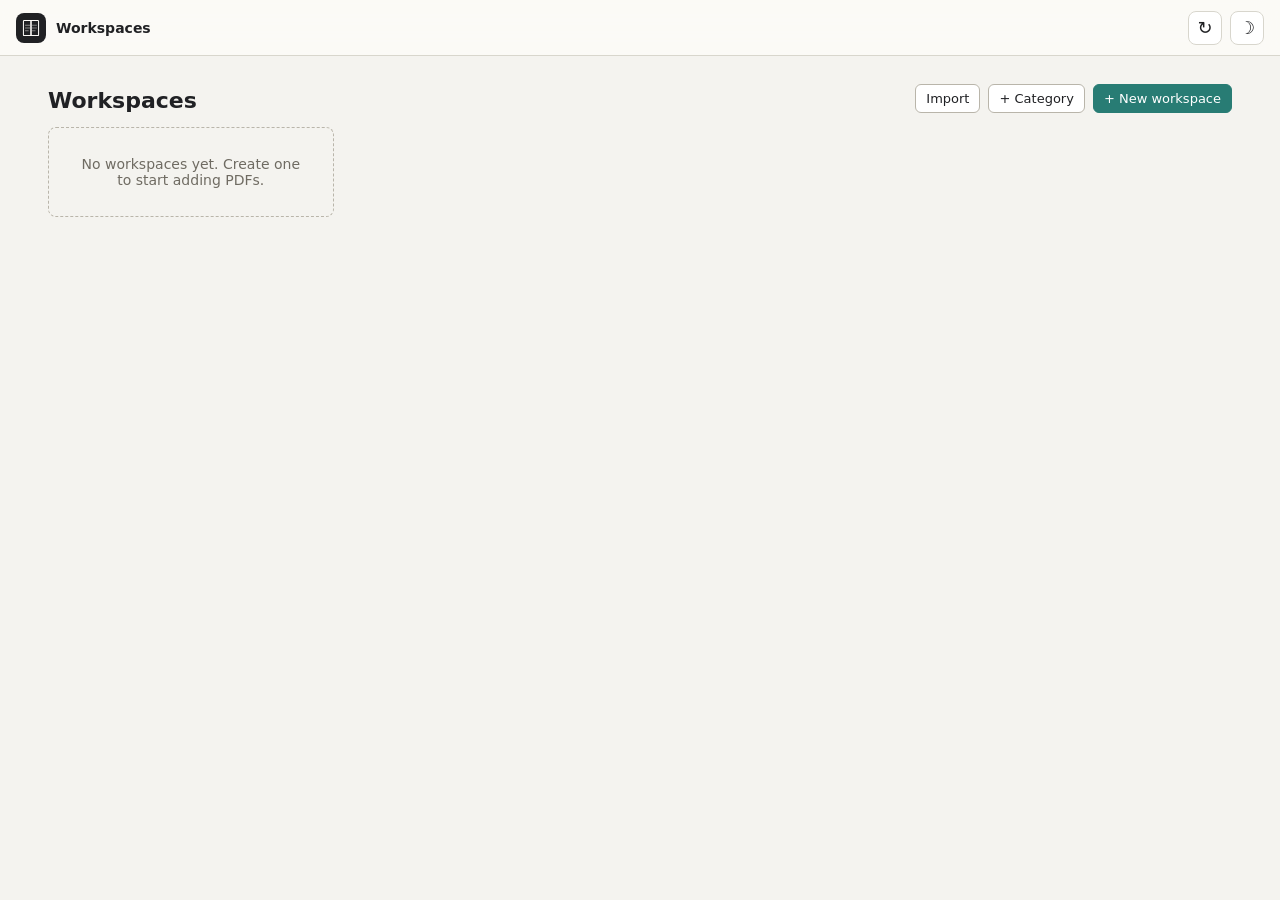
==== templates/index.html @ 8a298930 "feat: add category for dashboard" ====
<!doctype html>
<html lang="en">
  <head>
    <meta charset="utf-8" />
    <meta name="viewport" content="width=device-width, initial-scale=1" />
    <title>paper reader tree</title>
    <link rel="icon" href="/static/icons/book.svg" type="image/svg+xml" />
    <link rel="stylesheet" href="/static/vendor/katex/katex.min.css" />
    <link rel="stylesheet" href="/static/styles.css" />
  </head>
  <body>
    <div class="app-shell">
      <header class="topbar">
        <div class="brand">
          <button class="brand-mark" id="homeBtn" type="button" title="All workspaces"><img src="/static/icons/book.svg" alt="" style="width:22px;height:22px;display:block;" /></button>
          <nav id="breadcrumb" class="breadcrumb" aria-label="Breadcrumb"></nav>
        </div>
        <label class="search-box reader-only">
          <span>⌕</span>
          <input id="searchInput" type="search" placeholder="Search nodes" autocomplete="off" />
        </label>
        <div class="topbar-actions">
          <div class="pane-visibility reader-only" aria-label="Panes">
            <button id="togglePdfBtn" class="pane-toggle active" type="button" title="PDF pane">PDF</button>
            <button id="toggleTreeBtn" class="pane-toggle active" type="button" title="Question tree pane">Tree</button>
            <button id="toggleChatBtn" class="pane-toggle active" type="button" title="Conversation pane">Chat</button>
            <button id="toggleNotesBtn" class="pane-toggle active" type="button" title="Notes pane">Notes</button>
          </div>
          <div class="direction-toggle reader-only" aria-label="Tree direction">
            <button class="active" data-direction="down" type="button">Down</button>
            <button data-direction="right" type="button">Right</button>
          </div>
          <button id="refreshBtn" class="icon-button" type="button" title="Refresh">↻</button>
          <button id="themeToggleBtn" class="icon-button" type="button" title="Toggle dark mode" aria-label="Toggle dark mode"><span class="theme-icon-light">☽</span><span class="theme-icon-dark">☀</span></button>
          <button id="topbarFoldBtn" class="icon-button reader-only" type="button" title="Hide top bar for more space">⌃</button>
        </div>
      </header>
      <button id="topbarRestore" class="topbar-restore" type="button" title="Show top bar">⌄</button>

      <!-- Shared hidden PDF file input, triggered from the workspace screen and the reader empty state. -->
      <input id="docUploadInput" type="file" accept="application/pdf,.pdf" hidden />

      <!-- ── Login screen (shown when authentication is enabled and user is not logged in) ─── -->
      <div id="loginScreen" class="screen login-screen" style="display: none;">
        <div class="login-container">
          <div class="login-box">
            <h1 class="login-title">Paper Reader</h1>
            <p class="login-subtitle">Sign in to continue</p>
            <form id="loginForm" class="login-form">
              <label class="login-field">
                <span class="login-label">Email</span>
                <input id="loginEmail" type="email" class="login-input" placeholder="Enter your email" required autocomplete="email" />
              </label>
              <label class="login-field">
                <span class="login-label">Password</span>
                <input id="loginPassword" type="password" class="login-input" placeholder="Enter your password" required autocomplete="current-password" />
              </label>
              <button id="loginSubmitBtn" type="submit" class="login-button">Sign In</button>
            </form>
            <div id="loginError" class="login-error" style="display: none;"></div>
          </div>
        </div>
      </div>

      <div id="appContent" class="app-content view-home">
        <!-- ── Home: workspace card wall ───────────────────────────── -->
        <section id="homeScreen" class="screen home-screen">
          <div class="screen-head">
            <h1>Workspaces</h1>
            <div class="screen-head-actions">
              <button id="logoutBtn" class="ws-btn" type="button" style="display: none;" title="Logout">Logout</button>
              <button id="homeImportBtn" class="ws-btn" type="button" title="Import a workspace .zip">Import</button>
              <button id="homeAddCategoryBtn" class="ws-btn" type="button">+ Category</button>
              <button id="homeNewBtn" class="ws-btn primary" type="button">+ New workspace</button>
            </div>
            <input id="homeImportInput" type="file" accept=".zip,application/zip" hidden />
          </div>
          <div id="homeGrid" class="home-grid"></div>
        </section>

        <!-- ── Workspace detail: its PDFs + shared files ───────────── -->
        <section id="workspaceScreen" class="screen workspace-screen">
          <div class="screen-head">
            <div class="screen-head-copy">
              <h1 id="wsTitle"></h1>
              <p id="wsDesc" class="screen-sub"></p>
            </div>
            <div class="screen-head-actions">
              <button id="wsRenameBtn" class="ws-btn" type="button">Rename</button>
              <button id="wsAddCategoryBtn" class="ws-btn" type="button">+ Category</button>
              <button id="wsAddPdfBtn" class="ws-btn primary" type="button">+ PDF</button>
            </div>
          </div>
          <h2 class="section-label">PDFs</h2>
          <div id="wsBoard" class="ws-board"></div>
          <h2 class="section-label">Shared files</h2>
          <div id="wsFileList" class="ws-file-list"></div>

          <h2 class="section-label">Model &amp; API settings</h2>
          <p class="ws-settings-hint">
            Connect this workspace to your own Claude-compatible endpoint. Leave a field blank to
            use the server default. Works with the official Anthropic API, a custom gateway, or any
            Anthropic-compatible proxy (LiteLLM, one-api, …) fronting other models.
          </p>
          <form id="wsSettingsForm" class="ws-settings" autocomplete="off">
            <label class="ws-field">
              <span class="ws-field-label">Base URL</span>
              <input id="wsApiBaseUrl" type="url" class="ws-input" placeholder="https://api.anthropic.com (default)" />
            </label>
            <label class="ws-field">
              <span class="ws-field-label">Auth type</span>
              <select id="wsApiAuthType" class="ws-input">
                <option value="bearer">Bearer token (gateway)</option>
                <option value="api_key">API key (official Anthropic)</option>
              </select>
            </label>
            <label class="ws-field">
              <span class="ws-field-label">API key / token</span>
              <input id="wsApiKey" type="password" class="ws-input" placeholder="Leave blank to keep current" autocomplete="new-password" />
            </label>
            <label class="ws-field">
              <span class="ws-field-label">Model</span>
              <input id="wsApiModel" type="text" class="ws-input" list="wsModelOptions" placeholder="claude-sonnet-4-6 (default)" />
              <datalist id="wsModelOptions">
                <option value="claude-sonnet-4-6"></option>
                <option value="claude-opus-4-8"></option>
                <option value="claude-haiku-4-6"></option>
              </datalist>
            </label>
            <div class="ws-settings-actions">
              <span id="wsSettingsStatus" class="ws-settings-status"></span>
              <button id="wsSettingsClearKey" class="ws-btn" type="button">Clear key</button>
              <button id="wsSettingsSave" class="ws-btn primary" type="submit">Save settings</button>
            </div>
          </form>
        </section>

      <main class="main-layout panes-layout">
        <!-- ── PDF pane ───────────────────────────────────────────── -->
        <section id="pdfPane" class="pane pdf-pane">
          <div class="pane-rail" data-pane="pdf">
            <button class="pane-rail-btn" type="button" title="Expand PDF">PDF</button>
          </div>
          <div class="pane-inner">
            <div class="pane-heading">
              <h2>PDF</h2>
              <div class="panel-actions">
                <span id="pdfPageInfo" class="pdf-page-info"></span>
                <button id="pdfMinimapBtn" class="icon-button" type="button" title="Show page minimap">▤</button>
                <button id="pdfLayoutBtn" class="icon-button" type="button" title="Switch to side-by-side pages">⇆</button>
                <button id="pdfHandToolBtn" class="icon-button" type="button" title="Hand tool — drag to pan (or hold Space)">✋</button>
                <button id="pdfZoomOutBtn" class="icon-button" type="button" title="Zoom out">−</button>
                <button id="pdfZoomInBtn" class="icon-button" type="button" title="Zoom in">+</button>
                <button id="pdfChromeToggle" class="icon-button" type="button" title="Hide toolbar for more reading space">⌃</button>
                <button class="icon-button pane-collapse" type="button" data-pane="pdf" title="Collapse PDF pane">‹</button>
              </div>
            </div>
            <div class="pdf-body">
              <button id="pdfChromeRestore" class="pdf-chrome-restore" type="button" title="Show toolbar">⌄</button>
              <div id="pdfViewport" class="pdf-viewport">
                <div id="pdfPages" class="pdf-pages"></div>
                <div id="pdfEmpty" class="pdf-empty">
                  <div class="pdf-empty-inner">
                    <p>Upload a PDF to start reading</p>
                    <button id="pdfEmptyUploadBtn" type="button">+ Upload PDF</button>
                  </div>
                </div>
              </div>
              <div id="pdfMinimap" class="pdf-minimap" hidden aria-label="Page minimap"></div>
            </div>
          </div>
        </section>

        <div id="pdfResizeHandle" class="pane-resize-handle" role="separator" aria-orientation="vertical" title="Drag to resize the PDF pane"></div>

        <!-- ── Question tree pane ─────────────────────────────────── -->
        <section id="treePane" class="pane canvas-column">
          <div class="pane-rail" data-pane="tree">
            <button class="pane-rail-btn" type="button" title="Expand question tree">Tree</button>
          </div>
          <div class="pane-inner">
            <div class="pane-heading tree-heading">
              <h2>Question Tree</h2>
              <div class="panel-actions">
                <button id="focusBtn" class="icon-button" type="button" title="Focus">⌖</button>
                <button class="icon-button pane-collapse" type="button" data-pane="tree" title="Collapse question tree pane">›</button>
              </div>
            </div>
            <div id="canvasHost" class="canvas-host">
              <svg id="treeSvg" role="img" aria-label="Question tree">
                <defs>
                  <filter id="nodeShadow" x="-20%" y="-20%" width="140%" height="140%">
                    <feDropShadow dx="0" dy="10" stdDeviation="10" flood-color="#1f2937" flood-opacity="0.14" />
                  </filter>
                </defs>
                <g id="viewport">
                  <g id="edgeLayer"></g>
                  <g id="nodeLayer"></g>
                </g>
              </svg>
              <div id="emptyState" class="empty-state">
                <div class="ghost-root">Select PDF text and ask — the tree grows from there</div>
              </div>
              <div class="zoom-controls">
                <button id="zoomInBtn" class="icon-button" type="button" title="Zoom in">+</button>
                <button id="zoomOutBtn" class="icon-button" type="button" title="Zoom out">−</button>
              </div>
              <canvas id="miniMap" width="180" height="116"></canvas>
            </div>
          </div>
        </section>

        <div id="sideResizeHandle" class="side-resize-handle pane-resize-handle" role="separator" aria-orientation="vertical" title="Drag to resize the conversation pane"></div>

        <!-- ── Conversation pane ──────────────────────────────────── -->
        <aside id="sidePanel" class="pane side-panel">
          <div class="pane-rail" data-pane="chat">
            <button class="pane-rail-btn" type="button" title="Expand conversation">Chat</button>
          </div>
          <div class="pane-inner">
            <section class="chat-header">
              <div class="panel-heading">
                <h2 id="detailTitle">Conversation</h2>
                <div class="panel-actions">
                  <button id="renameBtn" class="icon-button" type="button" title="Rename node">✎</button>
                  <button id="deleteBtn" class="icon-button danger-button" type="button" title="Delete node and its descendants">⌫</button>
                  <button id="exportBtn" class="icon-button" type="button" title="Export">⇩</button>
                  <button class="icon-button pane-collapse" type="button" data-pane="chat" title="Collapse conversation pane">›</button>
                </div>
              </div>
              <div id="detailMeta" class="detail-meta"></div>
            </section>

            <section id="conversationPane" class="side-tab-panel conversation-pane">
              <div id="conversationList" class="conversation-list"></div>

              <form id="composer" class="composer sidebar-composer">
                <div class="composer-meta">
                  <div id="threadTarget" class="thread-target"></div>
                  <div id="selectedFiles" class="selected-files"></div>
                  <div class="backend-toggle" aria-label="Answer backend">
                    <button data-backend="codex" type="button">Codex</button>
                    <button class="active" data-backend="claude" type="button">Claude</button>
                    <button data-backend="local" type="button" title="Answer with your local Claude Code via the local bridge">Local</button>
                  </div>
                  <button id="bridgeStatusBtn" class="bridge-status" type="button" hidden title="Local Claude Code bridge status — click to re-check"></button>
                  <div class="web-search-toggle" aria-label="Web search">
                    <button data-web-search="off" type="button" title="Do not use the web_search tool">Web off</button>
                    <button data-web-search="on" type="button" title="Use the web_search tool to search the web">Web on</button>
                  </div>
                </div>
                <div class="composer-row">
                  <textarea id="promptInput" rows="3" placeholder="Type a question (you can select source text in the PDF first)"></textarea>
                  <button id="sendBtn" type="submit">Send</button>
                </div>
              </form>
            </section>
          </div>
        </aside>

        <div id="notesResizeHandle" class="side-resize-handle pane-resize-handle" role="separator" aria-orientation="vertical" title="Drag to resize the notes pane"></div>

        <!-- ── Notes pane ─────────────────────────────────────────── -->
        <aside id="notesPanel" class="pane notes-panel">
          <div class="pane-rail" data-pane="notes">
            <button class="pane-rail-btn" type="button" title="Expand notes">Notes</button>
          </div>
          <div class="pane-inner">
            <div class="pane-heading note-heading">
              <h2>Notes</h2>
              <div class="panel-actions">
                <button id="noteEditBtn" class="icon-button" type="button" title="Edit notes">✎</button>
                <button id="noteSaveBtn" class="icon-button" type="button" title="Save notes" hidden>✓</button>
                <button class="icon-button pane-collapse" type="button" data-pane="notes" title="Collapse notes pane">›</button>
              </div>
            </div>
            <section id="notePane" class="note-pane">
              <div id="docNotesHost" class="doc-notes-host" hidden></div>
              <div class="note-toolbar">
                <span id="noteStatus" class="note-status">Node notes</span>
              </div>
              <div id="noteBox" class="note-box">
                <textarea id="noteEditor" rows="8" placeholder="Notes" hidden></textarea>
                <div id="noteRendered" class="note-rendered"></div>
              </div>
            </section>
          </div>
        </aside>
      </main>
      </div>

      <!-- Floating toolbar shown after selecting text -->
      <div id="selectionToolbar" class="selection-toolbar" hidden>
        <button id="selHighlightBtn" type="button" title="Highlight and save">Highlight</button>
        <button id="selAskBtn" type="button" title="Ask about this passage">Ask</button>
        <span class="selection-colors">
          <button type="button" class="hl-color" data-color="yellow" style="--c:#ffe169" title="Yellow"></button>
          <button type="button" class="hl-color" data-color="green" style="--c:#aee6a0" title="Green"></button>
          <button type="button" class="hl-color" data-color="blue" style="--c:#a9d4ff" title="Blue"></button>
          <button type="button" class="hl-color" data-color="pink" style="--c:#ffb3c7" title="Pink"></button>
        </span>
      </div>

      <!-- Context menu for an existing highlight -->
      <div id="highlightMenu" class="highlight-menu" hidden>
        <div class="hl-menu-colors">
          <button type="button" class="hl-color" data-color="yellow" style="--c:#ffe169" title="Yellow"></button>
          <button type="button" class="hl-color" data-color="green" style="--c:#aee6a0" title="Green"></button>
          <button type="button" class="hl-color" data-color="blue" style="--c:#a9d4ff" title="Blue"></button>
          <button type="button" class="hl-color" data-color="pink" style="--c:#ffb3c7" title="Pink"></button>
        </div>
        <button id="hlNoteBtn" type="button" class="hl-menu-item">Note</button>
        <button id="hlGotoNodeBtn" type="button" class="hl-menu-item">Go to question node</button>
        <button id="hlDeleteBtn" type="button" class="hl-menu-item danger">Delete highlight</button>
      </div>

      <div id="noteContextMenu" class="note-context-menu" hidden>
        <button id="noteContextAppendBtn" type="button">Add to notes</button>
      </div>
      <div id="nodeNotePreview" class="node-note-preview" hidden></div>
      <div id="nodePromptPreview" class="node-prompt-preview" hidden></div>

      <div id="eventsModal" class="events-modal" hidden>
        <div class="events-modal-backdrop" data-events-close></div>
        <div class="events-modal-card" role="dialog" aria-modal="true" aria-label="Agent events JSON">
          <div class="events-modal-head">
            <div class="events-modal-title">Agent events</div>
            <div class="events-modal-actions">
              <button id="eventsCopyBtn" type="button" class="events-modal-btn">Copy</button>
              <button id="eventsDownloadBtn" type="button" class="events-modal-btn primary">Download JSON</button>
              <button id="eventsCloseBtn" type="button" class="events-modal-btn" data-events-close aria-label="Close">✕</button>
            </div>
          </div>
          <pre id="eventsModalBody" class="events-modal-body"></pre>
        </div>
      </div>

      <div id="bridgeModal" class="events-modal" hidden>
        <div class="events-modal-backdrop" data-bridge-close></div>
        <div class="events-modal-card" role="dialog" aria-modal="true" aria-label="Local Claude Code bridge">
          <div class="events-modal-head">
            <div class="events-modal-title">Local Claude Code bridge</div>
            <div class="events-modal-actions">
              <button id="bridgeRetryBtn" type="button" class="events-modal-btn primary">重试连接</button>
              <button id="bridgeCloseBtn" type="button" class="events-modal-btn" data-bridge-close aria-label="Close">✕</button>
            </div>
          </div>
          <div class="events-modal-body bridge-modal-body">
            <p>“Local” 模式用你本机的 Claude Code 回答,密钥不离开本机。它需要一个常驻的本地小助手(bridge)。</p>
            <p><b>未检测到本地 bridge。</b>首次使用请在仓库目录执行一次安装(登录后自启):</p>
            <pre>bash bridge/install.sh</pre>
            <p>验证:<code>curl -s http://127.0.0.1:8765/health</code>,然后点“重试连接”。</p>
            <p>停止: <code>bash bridge/uninstall.sh</code>。</p>
          </div>
        </div>
      </div>

      <div id="answerModal" class="events-modal" hidden>
        <div class="events-modal-backdrop" data-answer-close></div>
        <div class="events-modal-card" role="dialog" aria-modal="true" aria-label="Full agent response">
          <div class="events-modal-head">
            <div class="events-modal-title">Full Response</div>
            <div class="events-modal-actions">
              <button id="answerCopyBtn" type="button" class="events-modal-btn">Copy</button>
              <button id="answerDownloadBtn" type="button" class="events-modal-btn primary">Download</button>
              <button id="answerCloseBtn" type="button" class="events-modal-btn" data-answer-close aria-label="Close">✕</button>
            </div>
          </div>
          <pre id="answerModalBody" class="events-modal-body"></pre>
        </div>
      </div>

    </div>

    <script src="/static/vendor/pdfjs/pdf.min.js"></script>
    <script src="/static/vendor/marked/marked.min.js"></script>
    <script src="/static/vendor/dompurify/purify.min.js"></script>
    <script src="/static/vendor/katex/katex.min.js"></script>
    <script src="/static/app.js"></script>
  </body>
</html>
---- static/styles.css ----
:root {
  --bg: #f4f3ef;
  --panel: #fbfaf7;
  --line: #d8d6cd;
  --line-strong: #b9b5aa;
  --text: #202124;
  --muted: #6f6b62;
  --muted-2: #908b80;
  --accent: #287c74;
  --accent-2: #b6542f;
  --blue: #3a6ea5;
  --green: #2f7d51;
  --red: #b74242;
  --shadow: 0 16px 40px rgba(31, 41, 55, 0.12);
  --radius: 8px;
  --surface: #fffdfa;
  --input-bg: #ffffff;
  --brand-bg: #202124;
  --brand-fg: #fffdfa;
  --canvas-bg: #e9e8e3;
  --topbar-bg: rgba(251, 250, 247, 0.94);
  --user-bubble-border: #9dbab6;
  --user-bubble-bg: #e8f3f1;
  --user-bubble-text: #173c38;
  --agent-bubble-border: #d6ccb8;
  --agent-bubble-bg: #fffaf0;
  --agent-bubble-text: #2b2821;
  color-scheme: light dark;
}

[data-theme="dark"] {
  color-scheme: dark;
  --bg: #1a1a1e;
  --panel: #25252b;
  --line: #3a3a44;
  --line-strong: #55555f;
  --text: #e8e6e1;
  --muted: #9a9590;
  --muted-2: #6e6a62;
  --accent: #3da899;
  --accent-2: #d4734c;
  --blue: #6a9fd4;
  --green: #4da86e;
  --red: #d46060;
  --shadow: 0 16px 40px rgba(0, 0, 0, 0.4);
  --surface: #1e1e24;
  --input-bg: #2a2a32;
  --brand-bg: #e8e6e1;
  --brand-fg: #1a1a1e;
  --canvas-bg: #141418;
  --topbar-bg: rgba(26, 26, 30, 0.94);
  --user-bubble-border: #2d5550;
  --user-bubble-bg: #1a3330;
  --user-bubble-text: #c4deda;
  --agent-bubble-border: #3d3a30;
  --agent-bubble-bg: #252318;
  --agent-bubble-text: #dedad2;
}

* {
  box-sizing: border-box;
}

html,
body {
  width: 100%;
  height: 100%;
  margin: 0;
}

body {
  font-family: Inter, ui-sans-serif, system-ui, -apple-system, BlinkMacSystemFont, "Segoe UI", sans-serif;
  color: var(--text);
  background: var(--bg);
  overflow: hidden;
}

button,
input,
textarea {
  font: inherit;
}

button {
  border: 0;
  cursor: pointer;
}

[hidden] {
  display: none !important;
}

pre {
  margin: 0;
  white-space: pre-wrap;
  overflow-wrap: anywhere;
  font-family: "SF Mono", "JetBrains Mono", ui-monospace, Menlo, Consolas, monospace;
}

.app-shell {
  display: grid;
  grid-template-rows: 56px minmax(0, 1fr);
  width: 100vw;
  height: 100vh;
  background: var(--bg);
}

.topbar {
  grid-row: 1;
  display: flex;
  flex-wrap: nowrap;
  align-items: center;
  gap: 14px;
  padding: 0 16px;
  border-bottom: 1px solid var(--line);
  background: var(--topbar-bg);
  backdrop-filter: blur(12px);
}

/* Folded top bar → reclaim the whole header row for the panes below */
.app-shell.topbar-folded { grid-template-rows: 0 minmax(0, 1fr); }
.app-shell.topbar-folded .topbar { display: none; }
.topbar-restore { display: none; }
.app-shell.topbar-folded .topbar-restore {
  display: inline-flex;
  position: fixed;
  top: 6px;
  right: 10px;
  z-index: 40;
  align-items: center;
  justify-content: center;
  width: 26px;
  height: 26px;
  padding: 0;
  border: 1px solid var(--line);
  border-radius: 7px;
  background: var(--panel);
  color: var(--ink-soft, #555);
  cursor: pointer;
  box-shadow: 0 1px 4px rgba(0, 0, 0, 0.12);
  opacity: 0.7;
}
.app-shell.topbar-folded .topbar-restore:hover { opacity: 1; border-color: var(--blue, #3a6ea5); color: var(--blue, #3a6ea5); }

.topbar .brand { flex: 1 1 180px; min-width: 0; max-width: 300px; }
.topbar .search-box { flex: 1 1 160px; min-width: 0; }
.topbar .topbar-actions { flex: 0 0 auto; margin-left: auto; }

.brand {
  display: flex;
  min-width: 0;
  align-items: center;
  gap: 10px;
}

.brand-mark {
  display: grid;
  width: 30px;
  height: 30px;
  place-items: center;
  color: var(--brand-fg);
  background: var(--brand-bg);
  border-radius: 8px;
  font-size: 19px;
  line-height: 1;
}

.brand-copy {
  display: grid;
  min-width: 0;
  gap: 1px;
}

.brand-copy strong {
  font-size: 14px;
  line-height: 18px;
}

.brand-copy span {
  min-width: 0;
  color: var(--muted);
  font-size: 12px;
  overflow: hidden;
  text-overflow: ellipsis;
  white-space: nowrap;
}

.search-box {
  display: flex;
  align-items: center;
  gap: 8px;
  height: 36px;
  min-width: 0;
  padding: 0 12px;
  border: 1px solid var(--line);
  border-radius: var(--radius);
  background: var(--input-bg);
  color: var(--muted);
}

.search-box input {
  width: 100%;
  min-width: 0;
  border: 0;
  outline: 0;
  background: transparent;
  color: var(--text);
}

.topbar-actions,
.panel-actions,
.zoom-controls {
  display: flex;
  align-items: center;
  gap: 8px;
}

.direction-toggle {
  display: inline-grid;
  grid-template-columns: 1fr 1fr;
  height: 34px;
  overflow: hidden;
  border: 1px solid var(--line);
  border-radius: var(--radius);
  background: var(--input-bg);
}

.direction-toggle button {
  min-width: 48px;
  padding: 0 10px;
  background: transparent;
  color: var(--muted);
  font-size: 12px;
  font-weight: 620;
}

.direction-toggle button + button {
  border-left: 1px solid var(--line);
}

.direction-toggle button.active {
  background: var(--brand-bg);
  color: var(--brand-fg);
}

.backend-toggle {
  display: inline-grid;
  grid-template-columns: repeat(3, 1fr);
  height: 28px;
  overflow: hidden;
  border: 1px solid var(--line);
  border-radius: var(--radius);
  background: var(--input-bg);
}

.backend-toggle button {
  min-width: 56px;
  padding: 0 10px;
  background: transparent;
  color: var(--muted);
  font-size: 11px;
  font-weight: 620;
}

.backend-toggle button + button {
  border-left: 1px solid var(--line);
}

.backend-toggle button.active {
  background: #3a5a78;
  color: var(--brand-fg);
}

.backend-toggle button[data-backend="claude"].active {
  background: #7a4ca8;
}

.backend-toggle button[data-backend="local"].active {
  background: #1f7a5a;
}

.bridge-status {
  height: 28px;
  padding: 0 10px;
  border: 1px solid var(--line);
  border-radius: var(--radius);
  background: var(--input-bg);
  color: var(--muted);
  font-size: 11px;
  font-weight: 620;
  cursor: pointer;
  white-space: nowrap;
}

.bridge-status.connected {
  border-color: rgba(31, 122, 90, 0.4);
  background: rgba(31, 122, 90, 0.1);
  color: #1f7a5a;
}

.bridge-status.disconnected {
  border-color: rgba(176, 108, 20, 0.4);
  background: rgba(176, 108, 20, 0.1);
  color: #9a5d12;
}

.bridge-modal-body p { margin: 0 0 10px; }
.bridge-modal-body pre {
  margin: 0 0 10px;
  padding: 8px 10px;
  background: rgba(0, 0, 0, 0.05);
  border-radius: 6px;
  white-space: pre-wrap;
}

.web-search-toggle {
  display: inline-grid;
  grid-template-columns: 1fr 1fr;
  height: 28px;
  overflow: hidden;
  border: 1px solid var(--line);
  border-radius: var(--radius);
  background: var(--input-bg);
}

.web-search-toggle button {
  min-width: 48px;
  padding: 0 10px;
  background: transparent;
  color: var(--muted);
  font-size: 11px;
  font-weight: 620;
  white-space: nowrap;
}

.web-search-toggle button + button {
  border-left: 1px solid var(--line);
}

.web-search-toggle button[data-web-search="off"].active {
  background: #6b7280;
  color: var(--brand-fg);
}

.web-search-toggle button[data-web-search="on"].active {
  background: #2f7d5b;
  color: var(--brand-fg);
}

.icon-button {
  display: grid;
  width: 34px;
  height: 34px;
  place-items: center;
  border: 1px solid var(--line);
  border-radius: var(--radius);
  background: var(--input-bg);
  color: var(--text);
  font-size: 18px;
  line-height: 1;
  transition: border-color 120ms ease, background 120ms ease, transform 120ms ease;
}

.icon-button:hover {
  border-color: var(--line-strong);
  background: var(--bg);
}

.icon-button:active {
  transform: translateY(1px);
}

.icon-button.active {
  border-color: var(--blue, #3a6ea5);
  background: rgba(58, 110, 165, 0.12);
  color: var(--blue, #3a6ea5);
}

.danger-button {
  color: var(--red);
}

.danger-button:hover {
  border-color: #d6a3a3;
  background: #fff1f1;
}

.main-layout {
  display: grid;
  grid-template-columns: minmax(0, 1fr) 8px var(--side-panel-width, 420px);
  min-height: 0;
}

.canvas-column {
  position: relative;
  display: grid;
  grid-template-rows: minmax(0, 1fr);
  min-width: 0;
  min-height: 0;
}

.side-resize-handle {
  position: relative;
  z-index: 2;
  cursor: col-resize;
  background: var(--panel);
  border-left: 1px solid var(--line);
  border-right: 1px solid var(--line);
}

.side-resize-handle::before {
  content: "";
  position: absolute;
  top: 50%;
  left: 50%;
  width: 2px;
  height: 52px;
  border-radius: 999px;
  background: var(--line-strong);
  opacity: 0.48;
  transform: translate(-50%, -50%);
}

.side-resize-handle:hover,
.resizing-side-panel .side-resize-handle {
  background: var(--bg);
}

.side-resize-handle:hover::before,
.resizing-side-panel .side-resize-handle::before {
  background: var(--blue);
  opacity: 0.82;
}

.resizing-side-panel {
  cursor: col-resize;
  user-select: none;
}

.canvas-host {
  position: relative;
  min-height: 0;
  overflow: hidden;
  background-color: var(--canvas-bg);
  background-image:
    linear-gradient(rgba(32, 33, 36, 0.05) 1px, transparent 1px),
    linear-gradient(90deg, rgba(32, 33, 36, 0.05) 1px, transparent 1px);
  background-size: 28px 28px;
}

#treeSvg {
  display: block;
  width: 100%;
  height: 100%;
  user-select: none;
  touch-action: none;
}

.edge {
  fill: none;
  stroke: var(--edge-color, #7d8b89);
  stroke-linecap: round;
  stroke-width: 3.2px;
  opacity: 0.9;
  transition: opacity 150ms ease, stroke-width 150ms ease;
}

.edge.dimmed {
  opacity: 0.4;
}

.edge.active {
  opacity: 1;
  stroke-width: 4.2px;
}

.node-card {
  position: relative;
  width: 238px;
  height: 112px;
  padding: 12px;
  border: 1px solid rgba(32, 33, 36, 0.12);
  border-left: 5px solid var(--node-color, var(--accent));
  border-radius: var(--radius);
  background: var(--surface);
  box-shadow: var(--shadow);
  color: var(--text);
  overflow: visible;
  transition: transform 140ms ease, border-color 140ms ease, opacity 140ms ease;
}

.node-content {
  width: 100%;
  height: 100%;
  display: grid;
  grid-template-rows: auto 1fr auto;
  gap: 8px;
  overflow: hidden;
}

.node-card.running {
  border-color: color-mix(in srgb, var(--blue) 52%, #202124);
  animation: nodeWorking 2.1s ease-in-out infinite;
}

.node-card.running::before {
  content: "";
  position: absolute;
  z-index: 0;
  inset: 0;
  border-radius: inherit;
  background: linear-gradient(110deg, transparent 0%, rgba(58, 110, 165, 0.035) 34%, rgba(58, 110, 165, 0.09) 50%, rgba(58, 110, 165, 0.035) 66%, transparent 100%);
  opacity: 0.24;
  pointer-events: none;
  animation: nodeSurfaceGlow 2.1s ease-in-out infinite;
}

.node-card.running .node-content,
.node-card.running .node-note-button {
  position: relative;
  z-index: 1;
}

.node-card:hover {
  transform: translateY(-1px);
  border-color: rgba(32, 33, 36, 0.22);
}

.node-card.selected {
  border-color: color-mix(in srgb, var(--node-color, var(--accent)) 60%, #202124);
  outline: 3px solid color-mix(in srgb, var(--node-color, var(--accent)) 45%, transparent);
  box-shadow: 0 0 0 6px color-mix(in srgb, var(--node-color, var(--accent)) 14%, transparent), var(--shadow);
}

/* Non-selected nodes keep full opacity so their text stays readable; the
   selected node is distinguished by its outline/ring block instead. */
.node-card.dimmed {
  box-shadow: 0 8px 20px rgba(31, 41, 55, 0.06);
}

.node-card.archived {
  opacity: 0.48;
  filter: grayscale(0.55);
}

.node-top {
  display: grid;
  grid-template-columns: minmax(0, 1fr) 12px;
  align-items: center;
  gap: 8px;
}

.node-title {
  min-width: 0;
  overflow: hidden;
  color: var(--text);
  font-size: 13px;
  font-weight: 650;
  line-height: 17px;
  text-overflow: ellipsis;
  white-space: nowrap;
}

.node-markers {
  display: flex;
  flex: 0 0 auto;
  align-items: center;
  justify-content: flex-end;
  gap: 6px;
  min-width: 12px;
}

.node-note-button {
  position: absolute;
  z-index: 2;
  top: -10px;
  right: -10px;
  display: grid;
  width: 26px;
  height: 26px;
  place-items: center;
  border: 1px solid #c4a56c;
  border-radius: 6px;
  background: #fff7df;
  color: #7a6840;
  box-shadow: 0 5px 14px rgba(122, 104, 64, 0.18);
  font-size: 13px;
  font-weight: 800;
  line-height: 1;
}

.node-note-button:hover {
  border-color: #c4a56c;
  background: #fff0bf;
}

.status-dot {
  width: 9px;
  height: 9px;
  flex: 0 0 auto;
  border-radius: 50%;
  background: var(--muted-2);
}

.status-running {
  background: var(--blue);
  animation: pulse 1.2s ease-in-out infinite;
}

.status-done {
  background: var(--green);
}

.status-failed {
  background: var(--red);
}

.status-queued {
  background: var(--accent-2);
}

@keyframes pulse {
  0%,
  100% {
    transform: scale(0.92);
    opacity: 0.75;
  }
  50% {
    transform: scale(1.25);
    opacity: 1;
  }
}

@keyframes nodeWorking {
  0%,
  100% {
    box-shadow: 0 12px 30px rgba(58, 110, 165, 0.12), 0 0 0 0 rgba(58, 110, 165, 0.1);
  }
  50% {
    box-shadow: 0 16px 36px rgba(58, 110, 165, 0.18), 0 0 0 3px rgba(58, 110, 165, 0.07);
  }
}

@keyframes nodeSurfaceGlow {
  0%,
  100% {
    opacity: 0.16;
  }
  50% {
    opacity: 0.34;
  }
}

.node-snippet {
  display: -webkit-box;
  min-height: 0;
  overflow: hidden;
  color: var(--muted);
  font-size: 12px;
  line-height: 16px;
  -webkit-line-clamp: 2;
  -webkit-box-orient: vertical;
}

.node-bottom {
  display: grid;
  grid-template-columns: minmax(0, 1fr) auto;
  align-items: center;
  gap: 8px;
  min-width: 0;
  color: var(--muted-2);
  font-size: 11px;
}

.node-badges {
  display: flex;
  min-width: 0;
  gap: 6px;
  overflow: hidden;
}

.badge {
  max-width: 72px;
  min-width: 0;
  overflow: hidden;
  text-overflow: ellipsis;
  white-space: nowrap;
}

.node-status-label {
  min-width: 24px;
  flex: 0 0 auto;
  color: var(--muted);
  text-align: right;
  white-space: nowrap;
}

.empty-state {
  position: absolute;
  inset: 0;
  display: none;
  place-items: center;
  pointer-events: auto;
}

.empty-state.visible {
  display: grid;
}

.ghost-root {
  width: 238px;
  height: 112px;
  display: grid;
  place-items: center;
  border: 1px dashed #c8c4ba;
  border-radius: var(--radius);
  background: rgba(255, 253, 250, 0.72);
  color: var(--muted-2);
  font-size: 14px;
  font-weight: 650;
}

.zoom-controls {
  position: absolute;
  left: 16px;
  bottom: 16px;
}

#miniMap {
  position: absolute;
  right: 16px;
  bottom: 16px;
  width: 180px;
  height: 116px;
  border: 1px solid var(--line);
  border-radius: var(--radius);
  background: rgba(255, 253, 250, 0.88);
  box-shadow: 0 10px 30px rgba(31, 41, 55, 0.1);
  cursor: grab;
  touch-action: none;
}

#miniMap.dragging {
  cursor: grabbing;
}

.composer {
  display: grid;
  gap: 9px;
  padding: 12px 14px 14px;
  border-top: 1px solid var(--line);
  background: linear-gradient(180deg, color-mix(in srgb, var(--panel) 96%, transparent), var(--bg));
}

.composer-meta {
  display: flex;
  align-items: center;
  gap: 8px;
  min-width: 0;
  flex-wrap: wrap;
}

.selected-files {
  display: flex;
  min-width: 0;
  flex: 1;
  gap: 6px;
  overflow: hidden;
}

.file-chip {
  display: inline-flex;
  align-items: center;
  gap: 4px;
  max-width: 170px;
  height: 28px;
  padding: 0 8px;
  border: 1px solid #d5c5ae;
  border-radius: 999px;
  background: #fff8ee;
  color: #6d4d2e;
  font-size: 12px;
  overflow: hidden;
}

.file-chip span {
  min-width: 0;
  overflow: hidden;
  text-overflow: ellipsis;
  white-space: nowrap;
}

.file-chip button {
  width: 18px;
  height: 18px;
  border-radius: 50%;
  background: transparent;
  color: inherit;
}

.bubble-ref-list {
  display: flex;
  flex-wrap: wrap;
  gap: 6px;
  margin-top: 8px;
}

.composer-row {
  display: grid;
  grid-template-columns: minmax(0, 1fr) 84px;
  align-items: stretch;
  gap: 8px;
  padding: 8px;
  border: 1px solid var(--line);
  border-radius: 12px;
  background: var(--surface);
  box-shadow: 0 8px 24px rgba(31, 41, 55, 0.06);
  transition: border-color 120ms ease, box-shadow 120ms ease;
}

.composer-row:focus-within {
  border-color: #7d9d99;
  box-shadow: 0 0 0 3px rgba(40, 124, 116, 0.1), 0 8px 24px rgba(31, 41, 55, 0.06);
}

.composer-upload {
  position: relative;
  display: grid;
  width: 34px;
  height: auto;
  min-height: 58px;
  align-self: stretch;
  place-items: center;
  overflow: hidden;
  border: 1px solid transparent;
  border-radius: 9px;
  background: #f0eee8;
  color: #3f3d38;
  font-size: 21px;
  line-height: 1;
  cursor: pointer;
  transition: border-color 120ms ease, background 120ms ease, transform 120ms ease;
}

.composer-upload:hover {
  border-color: var(--line);
  background: #e8e5dd;
}

.composer-upload:active {
  transform: translateY(1px);
}

.composer-upload input {
  position: absolute;
  inset: 0;
  opacity: 0;
  cursor: pointer;
}

#promptInput {
  width: 100%;
  min-height: 58px;
  max-height: 200px;
  resize: vertical;
  padding: 7px 4px;
  border: 0;
  border-radius: 0;
  outline: 0;
  background: transparent;
  color: var(--text);
  line-height: 20px;
}

#promptInput:focus,
.search-box:focus-within {
  border-color: #7d9d99;
}

#promptInput.drop-target {
  background: #f4f8fb;
}

#sendBtn {
  height: auto;
  min-height: 58px;
  align-self: stretch;
  border-radius: 10px;
  background: var(--brand-bg);
  color: var(--brand-fg);
  font-weight: 650;
  box-shadow: 0 7px 18px rgba(32, 33, 36, 0.14);
  transition: background 120ms ease, transform 120ms ease, box-shadow 120ms ease;
}

#sendBtn:hover:not(:disabled) {
  background: color-mix(in srgb, var(--brand-bg) 88%, #000);
  box-shadow: 0 9px 22px rgba(32, 33, 36, 0.18);
}

#sendBtn:active:not(:disabled) {
  transform: translateY(1px);
}

#sendBtn:disabled {
  cursor: not-allowed;
  background: #ada89c;
  box-shadow: none;
}

.side-panel {
  display: grid;
  grid-template-rows: auto minmax(0, 1fr);
  min-width: 0;
  min-height: 0;
  overflow: hidden;
  background: var(--panel);
}

.chat-header {
  padding: 16px;
  border-bottom: 1px solid var(--line);
}

.chat-header {
  padding-bottom: 10px;
}

.panel-heading {
  display: flex;
  align-items: center;
  justify-content: space-between;
  gap: 12px;
  min-width: 0;
  margin-bottom: 12px;
}

.panel-heading h2 {
  margin: 0;
  min-width: 0;
  overflow: hidden;
  font-size: 15px;
  line-height: 20px;
  text-overflow: ellipsis;
  white-space: nowrap;
}

.detail-meta {
  display: flex;
  flex-wrap: wrap;
  gap: 6px;
  margin-bottom: 12px;
}

.side-tabs {
  display: grid;
  grid-template-columns: minmax(0, 1fr) minmax(0, 1fr);
  overflow: hidden;
  border: 1px solid var(--line);
  border-radius: var(--radius);
  background: var(--input-bg);
}

.side-tabs button {
  min-width: 0;
  height: 32px;
  padding: 0 4px;
  overflow: hidden;
  background: transparent;
  color: var(--muted);
  font-size: 12px;
  font-weight: 700;
  text-overflow: ellipsis;
  white-space: nowrap;
}

.side-tabs button + button {
  border-left: 1px solid var(--line);
}

.side-tabs button.active {
  background: var(--brand-bg);
  color: var(--brand-fg);
}

.side-tab-panel {
  min-width: 0;
  min-height: 0;
  overflow: hidden;
  display: flex;
  flex-direction: column;
}

.side-tab-panel[hidden] {
  display: none !important;
  flex: 0 !important;
  min-height: 0 !important;
}

.conversation-pane {
  display: grid;
  grid-template-rows: minmax(0, 1fr) auto;
  position: relative;
}

.drop-overlay {
  position: absolute;
  inset: 0;
  z-index: 50;
  display: flex;
  align-items: center;
  justify-content: center;
  background: rgba(125, 157, 153, 0.12);
  border: 2px dashed #7d9d99;
  border-radius: 12px;
  pointer-events: none;
}

.drop-overlay-label {
  padding: 12px 28px;
  border-radius: 10px;
  background: #fff;
  color: #3a5a55;
  font-size: 15px;
  font-weight: 600;
  box-shadow: 0 2px 8px rgba(0, 0, 0, 0.08);
}

.meta-pill {
  max-width: 100%;
  padding: 4px 7px;
  border: 1px solid var(--line);
  border-radius: 999px;
  background: var(--input-bg);
  color: var(--muted);
  font-size: 11px;
  overflow: hidden;
  text-overflow: ellipsis;
  white-space: nowrap;
}

button.meta-pill {
  font-family: inherit;
  cursor: pointer;
}

.meta-pill.backend-codex {
  border-color: rgba(58, 90, 120, 0.4);
  background: rgba(58, 90, 120, 0.08);
  color: rgba(30, 55, 80, 0.9);
  font-weight: 620;
}

.meta-pill.backend-claude {
  border-color: rgba(122, 76, 168, 0.4);
  background: rgba(155, 89, 182, 0.08);
  color: rgba(80, 40, 120, 0.9);
  font-weight: 620;
}

.meta-pill.backend-local {
  border-color: rgba(31, 122, 90, 0.4);
  background: rgba(31, 122, 90, 0.08);
  color: #1f7a5a;
  font-weight: 620;
}

.conversation-list {
  min-height: 0;
  padding: 16px;
  overflow-y: auto;
  background:
    linear-gradient(rgba(32, 33, 36, 0.025) 1px, transparent 1px),
    var(--panel);
  background-size: 100% 28px;
}

.conversation-empty {
  display: grid;
  height: 100%;
  place-items: center;
  color: var(--muted-2);
  font-size: 14px;
  font-weight: 650;
}

.bubble-row {
  display: flex;
  min-width: 0;
  margin: 0 0 12px;
}

.bubble-row.user {
  justify-content: flex-end;
}

.bubble-row.agent {
  justify-content: flex-start;
}

.chat-bubble {
  min-width: 0;
  max-width: 92%;
  padding: 9px 11px;
  overflow-wrap: anywhere;
  border: 1px solid var(--line);
  border-radius: 8px;
  box-shadow: 0 8px 24px rgba(31, 41, 55, 0.07);
}

.bubble-row.user .chat-bubble {
  border-color: var(--user-bubble-border);
  background: var(--user-bubble-bg);
  color: var(--user-bubble-text);
}

.bubble-row.agent .chat-bubble {
  border-color: var(--agent-bubble-border);
  background: var(--agent-bubble-bg);
  color: var(--agent-bubble-text);
}

.bubble-row.agent.running .chat-bubble {
  position: relative;
  overflow: hidden;
  border-color: #b8c8d8;
  background: #fffaf0;
  animation: agentPulse 1.8s ease-in-out infinite;
}

.bubble-row.agent.running .chat-bubble::before {
  content: "";
  position: absolute;
  inset: 0;
  background: linear-gradient(100deg, transparent 0%, rgba(58, 110, 165, 0.04) 38%, rgba(58, 110, 165, 0.14) 50%, rgba(58, 110, 165, 0.04) 62%, transparent 100%);
  pointer-events: none;
  transform: translateX(-120%);
  animation: agentSweep 2.2s linear infinite;
}

.bubble-row.agent.running .chat-bubble > * {
  position: relative;
  z-index: 1;
}

.bubble-label {
  margin-bottom: 5px;
  color: var(--muted);
  font-size: 11px;
  font-weight: 700;
}

.chat-bubble pre {
  margin: 0;
  white-space: pre-wrap;
  overflow-wrap: anywhere;
  font-size: 12px;
  line-height: 18px;
}

.markdown-body {
  overflow-wrap: anywhere;
  font-size: 12px;
  line-height: 18px;
}

.markdown-body > :first-child {
  margin-top: 0;
}

.markdown-body > :last-child {
  margin-bottom: 0;
}

.markdown-body p {
  margin: 0 0 8px;
}

.markdown-body h1,
.markdown-body h2,
.markdown-body h3,
.markdown-body h4,
.markdown-body h5,
.markdown-body h6 {
  margin: 10px 0 6px;
  color: var(--text);
  line-height: 1.3;
}

.markdown-body h1 {
  font-size: 18px;
}

.markdown-body h2 {
  font-size: 16px;
}

.markdown-body h3,
.markdown-body h4,
.markdown-body h5,
.markdown-body h6 {
  font-size: 14px;
}

.markdown-body ul,
.markdown-body ol {
  margin: 6px 0 8px;
  padding-left: 20px;
}

.markdown-body li + li {
  margin-top: 3px;
}

.markdown-body code {
  padding: 1px 4px;
  border-radius: 5px;
  background: rgba(32, 33, 36, 0.08);
  font-family: "SF Mono", "JetBrains Mono", ui-monospace, Menlo, Consolas, monospace;
  font-size: 11px;
}

.markdown-body pre {
  max-width: 100%;
  margin: 8px 0;
  padding: 8px;
  overflow: auto;
  border: 1px solid rgba(32, 33, 36, 0.1);
  border-radius: 7px;
  background: rgba(32, 33, 36, 0.06);
  white-space: pre;
}

.markdown-body pre code {
  display: block;
  padding: 0;
  background: transparent;
  white-space: inherit;
}

.markdown-table-wrap {
  max-width: 100%;
  margin: 8px 0;
  overflow-x: auto;
  border: 1px solid rgba(32, 33, 36, 0.1);
  border-radius: 7px;
  background: color-mix(in srgb, var(--surface) 72%, transparent);
}

.markdown-body table {
  width: 100%;
  min-width: 360px;
  border-collapse: collapse;
  font-size: 11px;
  line-height: 16px;
}

.markdown-body th,
.markdown-body td {
  padding: 7px 8px;
  border-bottom: 1px solid rgba(32, 33, 36, 0.1);
  border-right: 1px solid rgba(32, 33, 36, 0.08);
  vertical-align: top;
}

.markdown-body th:last-child,
.markdown-body td:last-child {
  border-right: 0;
}

.markdown-body tr:last-child td {
  border-bottom: 0;
}

.markdown-body th {
  background: rgba(32, 33, 36, 0.05);
  color: var(--text);
  font-weight: 800;
}

.markdown-body blockquote {
  margin: 8px 0;
  padding-left: 10px;
  border-left: 3px solid #c4b9a4;
  color: var(--muted);
}

.markdown-body a {
  color: var(--blue);
  text-decoration: underline;
  text-underline-offset: 2px;
}

.markdown-body hr {
  height: 1px;
  margin: 10px 0;
  border: 0;
  background: rgba(32, 33, 36, 0.13);
}

/* KaTeX display math: let long equations scroll instead of overflowing the pane. */
.markdown-body .katex-display {
  margin: 10px 0;
  overflow-x: auto;
  overflow-y: hidden;
}

/* The source quote shown above a highlight's note in the side panel. */
.note-highlight-quote {
  margin: 0 0 8px;
  padding: 3px 8px;
  border-left: 3px solid var(--blue);
  background: rgba(58, 110, 165, 0.08);
  border-radius: 4px;
  font-size: 12px;
  line-height: 16px;
  color: var(--muted);
  white-space: pre-wrap;
  max-height: 64px;
  overflow-y: auto;
}

.typing-dots {
  display: inline-flex;
  gap: 5px;
  align-items: center;
  height: 12px;
  margin-top: 8px;
}

.typing-dots span {
  width: 5px;
  height: 5px;
  border-radius: 50%;
  background: var(--blue);
  animation: dotBounce 0.9s ease-in-out infinite;
}

.typing-dots span:nth-child(2) {
  animation-delay: 0.12s;
}

.typing-dots span:nth-child(3) {
  animation-delay: 0.24s;
}

.bubble-meta {
  margin-top: 6px;
  color: var(--muted-2);
  font-size: 10px;
}

.note-pane {
  display: grid;
  grid-template-rows: auto auto minmax(0, 1fr);
  gap: 10px;
  padding: 12px;
  min-height: 0;
  overflow: hidden;
  background: var(--panel);
}

.note-toolbar {
  display: flex;
  align-items: center;
  justify-content: space-between;
  gap: 10px;
  min-width: 0;
}

.note-status {
  min-width: 0;
  overflow: hidden;
  color: var(--muted);
  font-size: 12px;
  font-weight: 700;
  text-overflow: ellipsis;
  white-space: nowrap;
}

.note-box {
  min-height: 0;
  border: 1px solid var(--line);
  border-radius: var(--radius);
  background: var(--input-bg);
  overflow: hidden;
}

#noteEditor {
  width: 100%;
  height: 100%;
  min-height: 0;
  resize: none;
  padding: 12px;
  border: 0;
  outline: 0;
  background: transparent;
  color: var(--text);
  line-height: 20px;
}

#noteEditor:focus {
  box-shadow: inset 0 0 0 3px rgba(40, 124, 116, 0.12);
}

#noteEditor:disabled {
  color: var(--muted-2);
  background: #f3f1ea;
}

.note-rendered {
  min-height: 0;
  height: 100%;
  overflow-y: auto;
  padding: 12px;
  background: transparent;
}

.note-preview-section {
  display: grid;
  gap: 14px;
  min-height: 100%;
}

.doc-notes {
  border: 1px solid var(--line);
  border-radius: var(--radius);
  background: var(--panel);
}

.doc-notes-summary {
  cursor: pointer;
  padding: 9px 11px;
  font-size: 12px;
  font-weight: 800;
  line-height: 17px;
  list-style: none;
  user-select: none;
}

.doc-notes-summary::-webkit-details-marker {
  display: none;
}

.doc-notes-summary::before {
  content: "▸";
  display: inline-block;
  margin-right: 6px;
  color: var(--muted, #8a8575);
  transition: transform 0.12s ease;
}

.doc-notes[open] > .doc-notes-summary::before {
  transform: rotate(90deg);
}

.doc-notes-body {
  display: grid;
  gap: 6px;
  padding: 2px 7px 8px;
  /* Cap the list height so a long list scrolls inside its own box instead of
     pushing the note editor below the fold. */
  max-height: 42vh;
  overflow-y: auto;
  overscroll-behavior: contain;
  scrollbar-width: thin;
}

.doc-notes-body::-webkit-scrollbar {
  width: 8px;
}

.doc-notes-body::-webkit-scrollbar-thumb {
  border-radius: 999px;
  background: var(--line-strong, #cfcabb);
}

/* The explicit display:grid above would otherwise override the UA's default of
   hiding a closed <details>'s content, leaving the collapsed list taking space. */
.doc-notes:not([open]) > .doc-notes-body {
  display: none;
}

.doc-note-item {
  display: grid;
  gap: 5px;
  padding: 6px 8px;
  border: 1px solid var(--line);
  border-radius: var(--radius);
  background: var(--input-bg);
}

.doc-note-title {
  display: flex;
  align-items: center;
  gap: 6px;
  width: 100%;
  min-width: 0;
  background: transparent;
  text-align: left;
  cursor: pointer;
}

.doc-note-title:hover .doc-note-label {
  text-decoration: underline;
}

.doc-note-title.doc-note-no-anchor {
  cursor: default;
}

.doc-note-title.doc-note-no-anchor:hover .doc-note-label {
  text-decoration: none;
}

.doc-note-kind {
  flex: 0 0 auto;
  min-width: 20px;
  padding: 1px 5px;
  border-radius: 999px;
  background: var(--line);
  color: var(--muted, #6b6655);
  font-size: 10px;
  font-weight: 700;
  text-align: center;
}

/* Highlight marks: warm amber. Node (question) marks: cool blue — distinct at a glance. */
.doc-note-kind-highlight {
  background: #fff0c2;
  color: #8a6d00;
}

.doc-note-kind-node {
  background: #dce8ff;
  color: #2b55a8;
}

/* When the badge carries its highlight's own color, show it as a border accent so the
   list mirrors the marks on the page while the page number stays readable. */
.doc-note-kind[style*="--hl-color"] {
  border: 1.5px solid transparent;
}

/* Bare marked parts (no note written yet) read lighter than full notes. */
.doc-note-item-bare {
  background: var(--panel, #faf8f2);
}

/* A small dot at the end of a row that has a written note. */
.doc-note-dot {
  flex: 0 0 auto;
  width: 6px;
  height: 6px;
  margin-left: auto;
  border-radius: 999px;
  background: var(--blue);
}

.doc-note-label {
  min-width: 0;
  overflow: hidden;
  color: var(--blue);
  font-size: 12px;
  font-weight: 800;
  line-height: 17px;
  text-overflow: ellipsis;
  white-space: nowrap;
}

.note-context-menu {
  position: fixed;
  z-index: 30;
  min-width: 132px;
  padding: 5px;
  border: 1px solid var(--line);
  border-radius: var(--radius);
  background: var(--surface);
  box-shadow: var(--shadow);
}

.note-context-menu button {
  width: 100%;
  height: 32px;
  padding: 0 10px;
  border-radius: 6px;
  background: transparent;
  color: var(--text);
  font-size: 12px;
  font-weight: 700;
  text-align: left;
}

.note-context-menu button:hover {
  background: var(--bg);
}

.node-note-preview {
  position: fixed;
  z-index: 25;
  width: min(420px, calc(100vw - 20px));
  max-height: min(70vh, 600px);
  padding: 10px;
  overflow-y: auto;
  overscroll-behavior: contain;
  border: 1px solid var(--line);
  border-radius: var(--radius);
  background: var(--surface);
  box-shadow: var(--shadow);
  color: var(--text);
  pointer-events: auto;
}

.node-note-preview pre {
  color: var(--text);
  font-size: 12px;
  line-height: 18px;
}

.node-prompt-preview {
  position: fixed;
  z-index: 24;
  width: min(420px, calc(100vw - 20px));
  max-height: min(420px, calc(100vh - 20px));
  padding: 10px;
  overflow: auto;
  border: 1px solid var(--line);
  border-radius: var(--radius);
  background: var(--surface);
  box-shadow: var(--shadow);
  color: var(--text);
}

.node-prompt-preview-quote {
  margin: 0 0 8px;
  padding: 3px 8px;
  border-left: 3px solid var(--blue);
  background: rgba(58, 110, 165, 0.08);
  border-radius: 4px;
  font-size: 12px;
  line-height: 16px;
  color: var(--muted);
  white-space: pre-wrap;
  max-height: 96px;
  overflow-y: auto;
}

.node-prompt-preview pre {
  color: var(--text);
  font-size: 12px;
  line-height: 18px;
}

.bubble-events-btn {
  margin-left: auto;
  padding: 1px 8px;
  border: 1px solid var(--line);
  border-radius: 999px;
  background: transparent;
  color: var(--muted);
  font-size: 11px;
  font-family: ui-monospace, SFMono-Regular, Menlo, monospace;
  cursor: pointer;
}

.bubble-events-btn:hover {
  color: var(--text);
  border-color: var(--blue);
}

.bubble-label {
  display: flex;
  align-items: center;
}

.events-modal {
  position: fixed;
  inset: 0;
  z-index: 60;
  display: flex;
  align-items: center;
  justify-content: center;
}

.events-modal[hidden] {
  display: none;
}

.events-modal-backdrop {
  position: absolute;
  inset: 0;
  background: rgba(0, 0, 0, 0.45);
}

.events-modal-card {
  position: relative;
  display: flex;
  flex-direction: column;
  width: min(820px, calc(100vw - 32px));
  max-height: calc(100vh - 48px);
  background: var(--panel, #fffdfa);
  border: 1px solid var(--line);
  border-radius: var(--radius);
  box-shadow: var(--shadow);
  overflow: hidden;
}

.events-modal-head {
  display: flex;
  align-items: center;
  gap: 12px;
  padding: 10px 14px;
  border-bottom: 1px solid var(--line);
}

.events-modal-title {
  font-weight: 600;
  font-size: 14px;
  color: var(--text);
}

.events-modal-actions {
  margin-left: auto;
  display: flex;
  gap: 8px;
}

.events-modal-btn {
  padding: 4px 12px;
  border: 1px solid var(--line);
  border-radius: var(--radius);
  background: transparent;
  color: var(--text);
  font-size: 13px;
  cursor: pointer;
}

.events-modal-btn:hover {
  border-color: var(--blue);
}

.events-modal-btn.primary {
  background: var(--blue);
  border-color: var(--blue);
  color: #fff;
}

.events-modal-body {
  margin: 0;
  padding: 14px;
  overflow: auto;
  font-family: ui-monospace, SFMono-Regular, Menlo, monospace;
  font-size: 12px;
  line-height: 17px;
  color: var(--text);
  white-space: pre;
}

@keyframes agentPulse {
  0%,
  100% {
    box-shadow: 0 8px 24px rgba(58, 110, 165, 0.09);
  }
  50% {
    box-shadow: 0 10px 28px rgba(58, 110, 165, 0.16);
  }
}

@keyframes agentSweep {
  0% {
    transform: translateX(-120%);
  }
  100% {
    transform: translateX(120%);
  }
}

@keyframes dotBounce {
  0%,
  80%,
  100% {
    transform: translateY(0);
    opacity: 0.45;
  }
  40% {
    transform: translateY(-4px);
    opacity: 1;
  }
}

.tool-disclosure {
  margin: 8px 0 9px;
  padding-top: 8px;
  border-top: 1px solid rgba(32, 33, 36, 0.1);
}

.tool-disclosure-summary {
  display: flex;
  align-items: center;
  gap: 6px;
  padding: 2px 0;
  color: var(--muted);
  font-size: 11px;
  font-weight: 700;
  letter-spacing: 0.01em;
  cursor: pointer;
  list-style: none;
  user-select: none;
}

.tool-disclosure-summary::-webkit-details-marker {
  display: none;
}

.tool-disclosure-caret {
  width: 0;
  height: 0;
  border-top: 4px solid transparent;
  border-bottom: 4px solid transparent;
  border-left: 5px solid currentColor;
  transition: transform 0.12s ease;
}

.tool-disclosure[open] > .tool-disclosure-summary .tool-disclosure-caret {
  transform: rotate(90deg);
}

.tool-disclosure-summary:hover {
  color: var(--text);
}

.tool-list {
  display: grid;
  gap: 7px;
  margin-top: 8px;
}

.tool-call {
  display: grid;
  grid-template-columns: 16px minmax(0, 1fr);
  gap: 7px;
  align-items: start;
  padding: 7px;
  border: 1px solid rgba(32, 33, 36, 0.1);
  border-radius: 7px;
  background: rgba(255, 255, 255, 0.58);
}

.tool-spinner {
  width: 12px;
  height: 12px;
  margin-top: 2px;
  border: 2px solid rgba(40, 124, 116, 0.22);
  border-top-color: var(--accent);
  border-radius: 50%;
}

.tool-call.running .tool-spinner {
  animation: spin 0.85s linear infinite;
}

.tool-call.completed .tool-spinner {
  border-color: var(--green);
  background: var(--green);
}

@keyframes spin {
  to {
    transform: rotate(360deg);
  }
}

.tool-text {
  min-width: 0;
}

.tool-title {
  color: var(--text);
  font-size: 11px;
  font-weight: 700;
  line-height: 15px;
}

.tool-detail {
  margin-top: 2px;
  color: var(--muted);
  font-family: "SF Mono", "JetBrains Mono", ui-monospace, Menlo, Consolas, monospace;
  font-size: 10px;
  line-height: 14px;
  overflow-wrap: anywhere;
}

.tool-output {
  max-height: 72px;
  margin-top: 5px;
  padding: 6px;
  overflow: auto;
  border-radius: 6px;
  background: rgba(32, 33, 36, 0.06);
  color: var(--muted);
  font-size: 10px;
  line-height: 14px;
}

.tool-call.summary {
  background: rgba(155, 89, 182, 0.07);
  border-color: rgba(155, 89, 182, 0.24);
  cursor: pointer;
}

.tool-call.summary .tool-spinner {
  border: 2px solid rgba(155, 89, 182, 0.5);
  background: rgba(155, 89, 182, 0.5);
  animation: none;
}

.tool-call.summary .tool-title {
  color: rgba(108, 52, 131, 0.95);
}

.tool-call.summary .tool-title::after {
  content: " ▾";
  color: rgba(108, 52, 131, 0.55);
  font-weight: 400;
}

.tool-call.summary.collapsed .tool-title::after {
  content: " ▸";
}

.tool-call.summary.collapsed .tool-output {
  display: none;
}

.tool-call.summary .tool-output {
  max-height: 220px;
  background: rgba(155, 89, 182, 0.08);
  color: rgba(80, 40, 100, 0.9);
  white-space: pre-wrap;
}

.sidebar-composer {
  border-top: 1px solid var(--line);
  border-bottom: 0;
}

.workspace-file-list {
  display: grid;
  gap: 7px;
  min-height: 0;
  overflow: auto;
  padding-right: 2px;
}

.workspace-file-row {
  display: grid;
  grid-template-columns: 42px minmax(0, 1fr);
  gap: 9px;
  align-items: center;
  width: 100%;
  min-height: 48px;
  padding: 8px;
  border: 1px solid var(--line);
  border-radius: var(--radius);
  background: var(--input-bg);
  color: var(--text);
  cursor: grab;
  text-align: left;
}

.workspace-file-row:hover {
  border-color: var(--line-strong);
  background: var(--surface);
}

.workspace-file-row:active {
  cursor: grabbing;
}

.workspace-file-icon {
  display: grid;
  width: 36px;
  height: 30px;
  place-items: center;
  border-radius: 6px;
  background: #eee9dd;
  color: #4e473b;
  font-size: 10px;
  font-weight: 800;
}

.workspace-file-icon.kind-markdown {
  background: #e5f0ee;
  color: #1d5d56;
}

.workspace-file-icon.kind-pdf {
  background: #f7e5e5;
  color: #9a3535;
}

.workspace-file-icon.kind-text {
  background: #e8edf5;
  color: #315c8f;
}

.workspace-file-main {
  display: grid;
  min-width: 0;
  gap: 2px;
}

.workspace-file-name {
  min-width: 0;
  overflow: hidden;
  font-size: 12px;
  font-weight: 700;
  line-height: 16px;
  text-overflow: ellipsis;
  white-space: nowrap;
}

.workspace-file-sub {
  min-width: 0;
  overflow: hidden;
  color: var(--muted);
  font-size: 10px;
  line-height: 14px;
  text-overflow: ellipsis;
  white-space: nowrap;
}

.file-icon {
  display: grid;
  width: 17px;
  height: 17px;
  flex: 0 0 auto;
  place-items: center;
  border-radius: 50%;
  background: #e8edf5;
  color: #315c8f;
  font-size: 9px;
  font-weight: 800;
}

.soft-label {
  color: var(--muted);
  font-size: 12px;
}

.error-label {
  color: var(--red);
}

.workspace-preview[hidden] {
  display: none;
}

.workspace-preview {
  position: fixed;
  inset: 0;
  z-index: 20;
  display: grid;
  place-items: center;
  padding: 28px;
}

.workspace-preview-backdrop {
  position: absolute;
  inset: 0;
  background: rgba(32, 33, 36, 0.38);
  cursor: default;
}

.workspace-preview-panel {
  position: relative;
  z-index: 1;
  display: grid;
  grid-template-rows: auto minmax(0, 1fr);
  width: min(1100px, 94vw);
  height: min(820px, 88vh);
  overflow: hidden;
  border: 1px solid var(--line);
  border-radius: var(--radius);
  background: var(--panel);
  box-shadow: 0 24px 70px rgba(31, 41, 55, 0.26);
}

.workspace-preview-header {
  display: flex;
  align-items: center;
  justify-content: space-between;
  gap: 14px;
  padding: 12px 14px;
  border-bottom: 1px solid var(--line);
}

.workspace-preview-title {
  display: grid;
  min-width: 0;
  gap: 2px;
}

.workspace-preview-title h2 {
  min-width: 0;
  margin: 0;
  overflow: hidden;
  font-size: 15px;
  line-height: 20px;
  text-overflow: ellipsis;
  white-space: nowrap;
}

.workspace-preview-title span {
  min-width: 0;
  overflow: hidden;
  color: var(--muted);
  font-size: 11px;
  line-height: 15px;
  text-overflow: ellipsis;
  white-space: nowrap;
}

.workspace-preview-body {
  min-height: 0;
  padding: 18px;
  overflow: auto;
  background: var(--surface);
}

.workspace-preview-loading,
.workspace-file-fallback {
  display: grid;
  height: 100%;
  place-items: center;
  color: var(--muted);
  font-size: 14px;
  font-weight: 650;
}

.workspace-markdown-preview {
  max-width: 840px;
  margin: 0 auto;
}

.workspace-markdown-preview .markdown-body {
  font-size: 14px;
  line-height: 22px;
}

.workspace-text-preview {
  min-height: 100%;
  padding: 12px;
  border: 1px solid var(--line);
  border-radius: var(--radius);
  background: var(--panel);
  color: var(--text);
  font-size: 12px;
  line-height: 18px;
  white-space: pre;
}

.workspace-pdf-preview {
  width: 100%;
  height: 100%;
  border: 0;
  background: #fff;
}

.preview-notice {
  margin-top: 12px;
  padding: 8px 10px;
  border: 1px solid #d5c5ae;
  border-radius: var(--radius);
  background: #fff8ee;
  color: #6d4d2e;
  font-size: 12px;
}

@media (max-width: 980px) {
  .topbar {
    grid-template-columns: minmax(150px, 1fr) minmax(150px, 220px) auto;
  }

  .search-box {
    display: none;
  }

  .main-layout {
    grid-template-columns: minmax(0, 1fr);
  }

  .side-resize-handle {
    display: none !important;
  }

  .side-panel,
  .notes-panel {
    position: fixed;
    right: 0;
    top: 56px;
    bottom: 0;
    width: min(92vw, 392px);
    border-left: 1px solid var(--line);
    box-shadow: -14px 0 40px rgba(31, 41, 55, 0.12);
  }

  /* Stack the two right-hand overlays so both stay reachable on small screens. */
  .notes-panel {
    right: auto;
    left: 0;
    border-left: none;
    border-right: 1px solid var(--line);
    box-shadow: 14px 0 40px rgba(31, 41, 55, 0.12);
  }
}

@media (max-width: 680px) {
  .topbar {
    grid-template-columns: 1fr auto;
    gap: 8px;
  }

  .search-box {
    display: none;
  }

  .composer-row {
    grid-template-columns: minmax(0, 1fr) 72px;
  }

  #sendBtn {
    grid-column: auto;
  }
}

/* ══════════════════════════════════════════════════════════════════════
   Three-pane layout (PDF │ tree │ conversation) + PDF reader + highlights
   ══════════════════════════════════════════════════════════════════════ */

.panes-layout {
  display: flex;
  align-items: stretch;
  min-height: 0;
  overflow: hidden;
}

.pane {
  position: relative;
  display: flex;
  min-width: 0;
  min-height: 0;
  overflow: hidden;
}

.pane > .pane-inner {
  display: flex;
  flex-direction: column;
  flex: 1 1 auto;
  width: 100%;
  min-width: 0;
  min-height: 0;
}

.pane > .pane-rail { display: none; }

/* Pane sizes when expanded */
.pdf-pane { flex: 0 0 auto; flex-basis: 560px; background: var(--canvas-bg); border-right: 1px solid var(--line); }
.canvas-column.pane { flex: 1 1 0; min-width: 160px; }
.side-panel.pane { flex: 0 0 var(--side-panel-width, 420px); }
.notes-panel.pane { flex: 0 0 var(--notes-panel-width, 360px); }

/* When the tree pane (the usual space-filler) is collapsed, let the chat
   pane grow to absorb the free space so it always reaches the right edge. */
#treePane.collapsed ~ .side-panel.pane:not(.collapsed) {
  flex: 1 1 var(--side-panel-width, 420px);
}

/* With the tree and chat both collapsed, the notes pane becomes the filler. */
#treePane.collapsed ~ .side-panel.collapsed ~ .notes-panel.pane:not(.collapsed) {
  flex: 1 1 var(--notes-panel-width, 360px);
}

/* When every pane to its right is collapsed to a rail, let the PDF pane grow
   to fill the whole row instead of staying at its fixed width. */
.pdf-pane.pane:not(.collapsed):has(~ #treePane.collapsed):has(~ .side-panel.collapsed):has(~ .notes-panel.collapsed) {
  flex: 1 1 auto !important;
}

/* Collapsed → thin rail */
.pane.collapsed { flex: 0 0 34px !important; min-width: 34px; }
.pane.collapsed > .pane-inner { display: none; }
.pane.collapsed > .pane-rail {
  display: flex;
  flex: 1;
  align-items: flex-start;
  justify-content: center;
  padding-top: 14px;
  cursor: pointer;
  background: var(--panel);
}
.pane.collapsed > .pane-rail:hover { background: var(--bg); }
.pane-rail-btn {
  writing-mode: vertical-rl;
  border: none;
  background: none;
  cursor: pointer;
  font-size: 12px;
  letter-spacing: 2px;
  color: var(--ink-soft, #555);
}

/* Pane inner grid: header (auto) + body (1fr) */
.pdf-pane .pane-inner,
.canvas-column .pane-inner,
.side-panel .pane-inner,
.notes-panel .pane-inner {
  display: grid;
  grid-template-rows: auto minmax(0, 1fr);
}
.side-panel.pane,
.notes-panel.pane { display: flex; }

.pane-heading {
  display: flex;
  align-items: center;
  justify-content: space-between;
  gap: 10px;
  padding: 10px 14px;
  border-bottom: 1px solid var(--line);
  background: var(--panel);
}
.pane-heading h2 { margin: 0; font-size: 14px; line-height: 20px; }
.pane-heading .panel-actions { display: flex; align-items: center; gap: 6px; }
.pdf-page-info { font-size: 11px; color: var(--ink-soft, #666); margin-right: 4px; }

/* Folded PDF toolbar → hide the heading row for maximum reading height */
.pdf-pane.chrome-hidden .pane-heading { display: none; }
.pdf-chrome-restore { display: none; }
.pdf-pane.chrome-hidden .pdf-chrome-restore {
  display: inline-flex;
  position: absolute;
  top: 8px;
  right: 8px;
  z-index: 6;
  align-items: center;
  justify-content: center;
  width: 26px;
  height: 26px;
  padding: 0;
  border: 1px solid var(--line);
  border-radius: 7px;
  background: var(--panel);
  color: var(--ink-soft, #555);
  cursor: pointer;
  box-shadow: 0 1px 4px rgba(0, 0, 0, 0.12);
  opacity: 0.7;
}
.pdf-pane.chrome-hidden .pdf-chrome-restore:hover { opacity: 1; border-color: var(--blue, #3a6ea5); color: var(--blue, #3a6ea5); }

/* Pane show/hide toggles */
.pane-visibility { display: inline-flex; gap: 4px; margin-right: 8px; }
.pane-toggle {
  border: 1px solid var(--line);
  background: var(--panel);
  border-radius: 7px;
  padding: 4px 8px;
  font-size: 11px;
  cursor: pointer;
  color: var(--ink-soft, #666);
}
.pane-toggle.active { background: var(--blue, #3a6ea5); color: #fff; border-color: transparent; }

.pane-resize-handle {
  position: relative;
  z-index: 2;
  flex: 0 0 8px;
  cursor: col-resize;
  background: var(--panel);
  border-left: 1px solid var(--line);
  border-right: 1px solid var(--line);
}
.pane-resize-handle::before {
  content: "";
  position: absolute;
  top: 50%;
  left: 50%;
  width: 2px;
  height: 52px;
  border-radius: 999px;
  background: var(--line-strong, #bbb);
  opacity: 0.48;
  transform: translate(-50%, -50%);
}
.pane-resize-handle:hover::before { background: var(--blue, #3a6ea5); opacity: 0.82; }

/* Top-bar PDF upload button */
.doc-upload {
  flex: 0 0 auto;
  display: inline-flex;
  align-items: center;
  padding: 6px 10px;
  border: 1px dashed var(--line-strong, #bbb);
  border-radius: 8px;
  cursor: pointer;
  font-size: 12px;
  color: var(--ink-soft, #555);
  white-space: nowrap;
}
.doc-upload:hover { border-color: var(--blue, #3a6ea5); color: var(--blue, #3a6ea5); }

/* ── PDF reading area ── */
.pdf-body { position: relative; display: flex; min-height: 0; min-width: 0; overflow: hidden; }
.pdf-viewport {
  position: relative;
  overflow: auto;
  padding: 16px;
  background: var(--canvas-bg);
  flex: 1 1 0;
  min-width: 0;
}
.pdf-viewport.pan-mode { cursor: grab; user-select: none; }
.pdf-viewport.pan-mode.panning,
.pdf-viewport.panning { cursor: grabbing; user-select: none; }
.pdf-viewport.pan-mode .pdf-pages,
.pdf-viewport.panning .pdf-pages { pointer-events: none; }

/* ── Page minimap ── */
.pdf-minimap {
  flex: 0 0 96px;
  overflow-y: auto;
  overflow-x: hidden;
  padding: 10px 8px;
  display: flex;
  flex-direction: column;
  gap: 8px;
  background: var(--panel, #f4f2ec);
  border-left: 1px solid var(--line);
}
.pdf-minimap[hidden] { display: none; }
.pdf-minimap-item {
  position: relative;
  border: 1px solid var(--line);
  background: #fff;
  padding: 0;
  cursor: pointer;
  border-radius: 2px;
  line-height: 0;
  transition: border-color 0.12s, box-shadow 0.12s;
}
.pdf-minimap-item:hover { border-color: var(--blue, #3a6ea5); }
.pdf-minimap-item.active {
  border-color: var(--blue, #3a6ea5);
  box-shadow: 0 0 0 2px rgba(58, 110, 165, 0.35);
}
.pdf-minimap-item canvas { display: block; width: 100%; height: auto; border-radius: 1px; }
.pdf-minimap-num {
  position: absolute;
  bottom: 2px;
  right: 3px;
  font-size: 9px;
  line-height: 1;
  padding: 1px 3px;
  border-radius: 2px;
  color: #fff;
  background: rgba(0, 0, 0, 0.55);
}
.pdf-pages { display: flex; flex-direction: column; align-items: center; gap: 16px; min-width: min-content; }
/* When a page is wider than the viewport, centering would clip the left edge; left-align
   instead so the left margin stays visible and the page scrolls to the right. */
.pdf-viewport { display: flex; flex-direction: column; }
.pdf-pages { margin: 0 auto; }
/* Horizontal layout: pages sit side by side and the viewport scrolls sideways,
   so one or two pages fit under the eye at once. */
.pdf-pages.horizontal {
  flex-direction: row;
  align-items: flex-start;
  margin: 0;
  min-width: max-content;
}
.pdf-page {
  position: relative;
  background: #fff;
  box-shadow: 0 6px 20px rgba(0, 0, 0, 0.14);
  overflow: hidden;
}
[data-theme="dark"] .pdf-page { background: var(--bg); }
.pdf-canvas { display: block; }
[data-theme="dark"] .pdf-canvas { filter: invert(0.88) hue-rotate(180deg); }

.pdf-hl-layer {
  position: absolute;
  inset: 0;
  pointer-events: none;
  z-index: 3;
}
.pdf-hl {
  position: absolute;
  pointer-events: auto;
  cursor: pointer;
  border-radius: 1px;
  transition: filter 0.1s ease;
}
.pdf-hl.has-node { box-shadow: inset 0 -2px 0 rgba(58, 110, 165, 0.7); }
/* A highlight that carries a note (but no question node) gets a small corner tab. */
.pdf-hl.annotated:not(.has-node) { box-shadow: inset 0 -2px 0 rgba(176, 120, 30, 0.75); }
.pdf-hl.annotated::after {
  content: "";
  position: absolute;
  top: -2px;
  right: -2px;
  width: 6px;
  height: 6px;
  border-radius: 50%;
  background: rgba(176, 120, 30, 0.95);
}
.pdf-hl.active { filter: brightness(0.9); }
.pdf-hl:hover { filter: brightness(0.92); }
/* Translucent fills so the PDF text underneath stays readable. */
.hl-yellow { background: rgba(255, 221, 64, 0.4); }
.hl-green { background: rgba(130, 222, 120, 0.4); }
.hl-blue { background: rgba(120, 185, 255, 0.42); }
.hl-pink { background: rgba(255, 130, 175, 0.42); }

.pdf-empty {
  position: absolute;
  inset: 0;
  display: flex;
  align-items: center;
  justify-content: center;
  color: var(--ink-soft, #777);
}
.pdf-empty[hidden] { display: none; }
.pdf-empty-inner { text-align: center; }
.pdf-empty-inner button {
  margin-top: 10px;
  padding: 8px 16px;
  border: 1px solid var(--blue, #3a6ea5);
  color: var(--blue, #3a6ea5);
  background: #fff;
  border-radius: 8px;
  cursor: pointer;
}
.pdf-error { padding: 24px; color: var(--red, #b6542f); font-size: 13px; }

/* ── PDF.js text layer (selectable, transparently overlaid on the canvas) ── */
.textLayer {
  position: absolute;
  inset: 0;
  overflow: hidden;
  opacity: 0.25;
  line-height: 1;
  z-index: 2;
  text-size-adjust: none;
  forced-color-adjust: none;
}
.textLayer span,
.textLayer br {
  color: transparent;
  position: absolute;
  white-space: pre;
  cursor: text;
  transform-origin: 0 0;
}
.textLayer ::selection { background: rgba(58, 110, 165, 0.35); }
[data-theme="dark"] .textLayer ::selection { background: rgba(100, 160, 255, 0.55); }
.textLayer .endOfContent {
  display: block;
  position: absolute;
  inset: 100% 0 0;
  z-index: -1;
  cursor: default;
  user-select: none;
}

/* ── Theme toggle icon visibility ── */
.theme-icon-dark { display: none; }
[data-theme="dark"] .theme-icon-light { display: none; }
[data-theme="dark"] .theme-icon-dark { display: inline; }

/* ── Selection floating toolbar ── */
.selection-toolbar {
  position: fixed;
  z-index: 50;
  display: flex;
  align-items: center;
  gap: 6px;
  padding: 6px 8px;
  background: #23262b;
  border-radius: 10px;
  box-shadow: 0 8px 24px rgba(0, 0, 0, 0.3);
}
.selection-toolbar[hidden] { display: none; }
.selection-toolbar button {
  border: none;
  background: #3a3f46;
  color: #fff;
  border-radius: 7px;
  padding: 5px 11px;
  font-size: 12px;
  cursor: pointer;
}
.selection-toolbar button:hover { background: #4a505a; }
.selection-colors { display: inline-flex; gap: 4px; margin-left: 2px; }
.hl-color {
  width: 16px;
  height: 16px;
  padding: 0;
  border-radius: 50%;
  border: 2px solid transparent;
  background: var(--c, #ffe169);
  cursor: pointer;
}
.hl-color.active { border-color: #fff; }

/* ── Highlight right-click menu ── */
.highlight-menu {
  position: fixed;
  z-index: 50;
  min-width: 150px;
  padding: 6px;
  background: var(--panel, #fff);
  border: 1px solid var(--line);
  border-radius: 10px;
  box-shadow: 0 10px 30px rgba(0, 0, 0, 0.18);
}
.highlight-menu[hidden] { display: none; }
.hl-menu-colors { display: flex; gap: 6px; padding: 4px 6px 8px; }
.hl-menu-item {
  display: block;
  width: 100%;
  text-align: left;
  border: none;
  background: none;
  padding: 7px 8px;
  border-radius: 7px;
  font-size: 13px;
  cursor: pointer;
  color: var(--ink, #222);
}
.hl-menu-item:hover { background: #f0eee8; }
.hl-menu-item.danger { color: var(--red, #b6542f); }

/* ── "Quoted passage" chip in the composer ── */
.thread-target {
  display: flex;
  align-items: center;
  gap: 8px;
  width: 100%;
  min-width: 0;
  font-size: 12px;
}
.thread-chip {
  display: inline-flex;
  align-items: center;
  gap: 4px;
  min-width: 0;
  padding: 3px 8px;
  border-radius: 999px;
  line-height: 1.3;
  white-space: nowrap;
}
.thread-chip-root {
  color: #4b6a3f;
  background: #eef4e7;
  border: 1px solid #d3e2c4;
}
.thread-chip-continue {
  color: #3f4b6a;
  background: #eceff7;
  border: 1px solid #c8d1e6;
  overflow: hidden;
}
.thread-chip-arrow { flex: 0 0 auto; font-weight: 700; }
.thread-chip-text {
  flex: 1 1 auto;
  min-width: 0;
  overflow: hidden;
  text-overflow: ellipsis;
  white-space: nowrap;
  font-weight: 600;
}
.thread-new-btn {
  flex: 0 0 auto;
  border: 1px solid #c8d1e6;
  background: #fff;
  color: #3f4b6a;
  border-radius: 999px;
  padding: 3px 10px;
  font-size: 12px;
  cursor: pointer;
}
.thread-new-btn:hover { background: #eceff7; }

.pending-quote {
  display: flex;
  align-items: flex-start;
  gap: 6px;
  width: 100%;
  padding: 6px 8px;
  background: #fbf6dd;
  border: 1px solid #e7dca0;
  border-radius: 8px;
  font-size: 12px;
}
.pending-quote-label { flex: 0 0 auto; color: #8a7a2e; font-weight: 600; }
.pending-quote-text { flex: 1 1 auto; min-width: 0; color: #5c5330; line-height: 1.35; }
.pending-quote-remove {
  flex: 0 0 auto;
  border: none;
  background: none;
  cursor: pointer;
  font-size: 15px;
  line-height: 1;
  color: #8a7a2e;
}

/* ── Workspace manager overlay ──────────────────────────────────────────── */
.ws-manager {
  position: fixed;
  inset: 0;
  z-index: 200;
  display: flex;
  align-items: center;
  justify-content: center;
  background: rgba(31, 41, 55, 0.34);
  padding: 24px;
}
.ws-manager-panel {
  width: min(560px, 100%);
  max-height: 80vh;
  display: flex;
  flex-direction: column;
  background: var(--panel);
  border: 1px solid var(--line-strong);
  border-radius: var(--radius);
  box-shadow: var(--shadow);
  overflow: hidden;
}
.ws-manager-head {
  display: flex;
  align-items: center;
  justify-content: space-between;
  padding: 14px 18px;
  border-bottom: 1px solid var(--line);
}
.ws-manager-head h2 { margin: 0; font-size: 16px; color: var(--text); }
.ws-create {
  display: flex;
  gap: 8px;
  padding: 14px 18px;
  border-bottom: 1px solid var(--line);
}
.ws-create input {
  flex: 1 1 auto;
  min-width: 0;
  padding: 8px 10px;
  border: 1px solid var(--line-strong);
  border-radius: 6px;
  background: var(--input-bg);
  color: var(--text);
  font-size: 14px;
}
.ws-list {
  overflow-y: auto;
  padding: 8px 10px 14px;
}
.ws-row {
  display: flex;
  align-items: center;
  justify-content: space-between;
  gap: 12px;
  padding: 10px 8px;
  border-bottom: 1px solid var(--line);
}
.ws-row:last-child { border-bottom: none; }
.ws-row.current { background: color-mix(in srgb, var(--accent) 9%, transparent); border-radius: 6px; }
.ws-row-meta { min-width: 0; }
.ws-row-title { font-weight: 600; color: var(--text); font-size: 14px; }
.ws-row-sub { color: var(--muted); font-size: 12px; margin-top: 2px; }
.ws-row-actions { display: flex; gap: 6px; flex: 0 0 auto; }
.ws-btn {
  padding: 6px 10px;
  border: 1px solid var(--line-strong);
  border-radius: 6px;
  background: var(--input-bg);
  color: var(--text);
  font-size: 13px;
  cursor: pointer;
}
.ws-btn:hover:not(:disabled) { border-color: var(--accent); color: var(--accent); }
.ws-btn:disabled { opacity: 0.55; cursor: default; }
.ws-btn.primary { background: var(--accent); border-color: var(--accent); color: #fff; }
.ws-btn.primary:hover { background: color-mix(in srgb, var(--accent) 86%, #000); }
.ws-btn.danger:hover:not(:disabled) { border-color: var(--red); color: var(--red); }

/* ── Workspace model & API settings block ───────────────────────────────── */
.ws-settings-hint {
  margin: 0 0 12px;
  max-width: 640px;
  color: var(--muted);
  font-size: 12.5px;
  line-height: 1.5;
}
.ws-settings {
  display: grid;
  grid-template-columns: repeat(2, minmax(220px, 1fr));
  gap: 12px 16px;
  max-width: 640px;
}
.ws-field { display: flex; flex-direction: column; gap: 4px; }
.ws-field-label { font-size: 12px; color: var(--muted); }
.ws-input {
  padding: 7px 9px;
  border: 1px solid var(--line-strong);
  border-radius: 6px;
  background: var(--input-bg);
  color: var(--text);
  font-size: 13px;
  font-family: inherit;
}
.ws-input:focus { outline: none; border-color: var(--accent); }
.ws-settings-actions {
  grid-column: 1 / -1;
  display: flex;
  align-items: center;
  gap: 10px;
}
.ws-settings-status { margin-right: auto; font-size: 12.5px; color: var(--muted); }
@media (max-width: 620px) {
  .ws-settings { grid-template-columns: 1fr; }
}

/* ── App views: home / workspace / reader ───────────────────────────────── */
.app-content {
  position: relative;
  min-height: 0;
  overflow: hidden;
  /* Pin to the second grid row so hiding the topbar (display:none) never lets
     grid auto-placement pull the content up into the collapsed header row. */
  grid-row: 2;
}
.app-content > #homeScreen,
.app-content > #workspaceScreen,
.app-content > .main-layout { display: none; }
.app-content.view-home > #homeScreen { display: block; }
.app-content.view-workspace > #workspaceScreen { display: block; }
.app-content.view-reader > .main-layout { display: flex; height: 100%; }

body.hide-reader-controls .reader-only { display: none !important; }

.screen {
  height: 100%;
  overflow-y: auto;
  padding: 28px clamp(18px, 4vw, 48px) 48px;
}
.screen-head {
  display: flex;
  align-items: flex-end;
  justify-content: space-between;
  gap: 16px;
  margin-bottom: 6px;
}
.screen-head h1 { margin: 0; font-size: 22px; color: var(--text); }
.screen-head-actions { display: flex; gap: 8px; flex: 0 0 auto; }
.screen-sub { margin: 4px 0 0; color: var(--muted); font-size: 13px; }
.section-label {
  margin: 26px 0 12px;
  font-size: 12px;
  letter-spacing: 0.08em;
  text-transform: uppercase;
  color: var(--muted-2);
}
.screen-empty {
  padding: 28px;
  border: 1px dashed var(--line-strong);
  border-radius: var(--radius);
  color: var(--muted);
  font-size: 14px;
  text-align: center;
}

/* Breadcrumb */
.brand-mark {
  border: none;
  cursor: pointer;
  padding: 0;
}
.breadcrumb {
  display: flex;
  align-items: center;
  gap: 8px;
  min-width: 0;
  overflow: hidden;
}
.crumb {
  background: none;
  border: none;
  padding: 0;
  font-size: 14px;
  color: var(--muted);
  cursor: pointer;
  white-space: nowrap;
  overflow: hidden;
  text-overflow: ellipsis;
}
button.crumb:hover { color: var(--accent); text-decoration: underline; }
.crumb.current { color: var(--text); font-weight: 600; cursor: default; }
.crumb-sep { color: var(--muted-2); font-size: 12px; }

/* Workspace cards (home) */
.home-grid,
.doc-grid {
  display: grid;
  grid-template-columns: repeat(auto-fill, minmax(230px, 1fr));
  gap: 14px;
  margin-top: 14px;
}

/* Home dashboard: workspace categories as stacked labeled sections */
.home-section {
  margin-top: 18px;
  padding: 10px 12px 14px;
  border: 1px solid var(--line);
  border-radius: var(--radius);
  background: color-mix(in srgb, var(--bg) 55%, var(--panel));
  transition: border-color 0.12s, background 0.12s;
}
.home-section.drag-over {
  border-color: var(--accent);
  background: color-mix(in srgb, var(--accent) 10%, var(--panel));
}
.home-section-head {
  display: flex;
  align-items: center;
  gap: 8px;
  padding: 2px 2px 4px;
}
.home-section-title {
  font-size: 14px;
  font-weight: 600;
  color: var(--text);
  flex: 1 1 auto;
  overflow: hidden;
  text-overflow: ellipsis;
  white-space: nowrap;
}
.home-section-count {
  flex: 0 0 auto;
  font-size: 11px;
  color: var(--muted);
  background: var(--bg);
  border: 1px solid var(--line);
  border-radius: 10px;
  padding: 1px 7px;
}
.home-section-actions {
  display: flex;
  gap: 4px;
  opacity: 0;
  transition: opacity 0.12s;
}
.home-section:hover .home-section-actions { opacity: 1; }
.home-section .home-grid { margin-top: 10px; }
.ws-card.dragging { opacity: 0.4; }

/* Per-document-category paper counts on the workspace card */
.ws-card-cats {
  display: flex;
  flex-wrap: wrap;
  gap: 4px 6px;
  margin-top: 4px;
}
.ws-card-cat {
  display: inline-flex;
  align-items: center;
  gap: 5px;
  font-size: 11px;
  color: var(--muted);
  background: var(--bg);
  border: 1px solid var(--line);
  border-radius: 10px;
  padding: 1px 7px;
}
.ws-card-cat-name {
  max-width: 120px;
  overflow: hidden;
  text-overflow: ellipsis;
  white-space: nowrap;
}
.ws-card-cat-n { font-weight: 600; color: var(--text); }
.ws-card,
.doc-card {
  position: relative;
  display: flex;
  flex-direction: column;
  border: 1px solid var(--line);
  border-radius: var(--radius);
  background: var(--panel);
  overflow: hidden;
  transition: border-color 0.12s, box-shadow 0.12s;
}
.ws-card:hover,
.doc-card:hover { border-color: var(--accent); box-shadow: var(--shadow); }
.ws-card-body,
.doc-card-body {
  flex: 1 1 auto;
  text-align: left;
  background: none;
  border: none;
  cursor: pointer;
  padding: 16px;
  display: flex;
  flex-direction: column;
  gap: 6px;
}
.ws-card-title,
.doc-card-title {
  font-size: 15px;
  font-weight: 600;
  color: var(--text);
  overflow: hidden;
  text-overflow: ellipsis;
  display: -webkit-box;
  -webkit-line-clamp: 2;
  -webkit-box-orient: vertical;
}
.ws-card-meta,
.doc-card-meta { font-size: 12px; color: var(--muted); }
.ws-card-desc { font-size: 12px; color: var(--muted-2); margin-top: 2px; }
.ws-card-actions {
  display: flex;
  gap: 6px;
  padding: 10px 12px;
  border-top: 1px solid var(--line);
  opacity: 0;
  transition: opacity 0.12s;
}
.ws-card:hover .ws-card-actions { opacity: 1; }
.doc-card-buttons {
  position: absolute;
  top: 8px;
  right: 8px;
  display: flex;
  gap: 6px;
  opacity: 0;
  transition: opacity 0.12s;
}
.doc-card:hover .doc-card-buttons { opacity: 1; }
.doc-card-rename,
.doc-card-del {
  width: 26px;
  height: 26px;
  border: 1px solid var(--line);
  border-radius: 6px;
  background: var(--panel);
  color: var(--muted);
  cursor: pointer;
  transition: border-color 0.12s, color 0.12s;
}
.doc-card-rename:hover { border-color: var(--accent); color: var(--accent); }
.doc-card-del:hover { border-color: var(--red); color: var(--red); }

/* Kanban board: categories as columns (workspace detail) */
.ws-board {
  display: flex;
  align-items: flex-start;
  gap: 14px;
  margin-top: 14px;
  overflow-x: auto;
  padding-bottom: 8px;
}
.ws-col {
  flex: 0 0 auto;
  width: 260px;
  display: flex;
  flex-direction: column;
  border: 1px solid var(--line);
  border-radius: var(--radius);
  background: color-mix(in srgb, var(--bg) 60%, var(--panel));
  max-height: calc(100vh - 220px);
  transition: border-color 0.12s, background 0.12s;
}
.ws-col.drag-over {
  border-color: var(--accent);
  background: color-mix(in srgb, var(--accent) 10%, var(--panel));
}
.ws-col-head {
  display: flex;
  align-items: center;
  gap: 8px;
  padding: 10px 12px;
  border-bottom: 1px solid var(--line);
}
.ws-col-title {
  font-size: 13px;
  font-weight: 600;
  color: var(--text);
  flex: 1 1 auto;
  overflow: hidden;
  text-overflow: ellipsis;
  white-space: nowrap;
}
.ws-col-count {
  flex: 0 0 auto;
  font-size: 11px;
  color: var(--muted);
  background: var(--bg);
  border: 1px solid var(--line);
  border-radius: 10px;
  padding: 1px 7px;
}
.ws-col-actions {
  display: flex;
  gap: 4px;
  opacity: 0;
  transition: opacity 0.12s;
}
.ws-col:hover .ws-col-actions { opacity: 1; }
.ws-col-btn {
  width: 24px;
  height: 24px;
  border: 1px solid var(--line);
  border-radius: 6px;
  background: var(--panel);
  color: var(--muted);
  cursor: pointer;
  transition: border-color 0.12s, color 0.12s;
}
.ws-col-btn:hover { border-color: var(--accent); color: var(--accent); }
.ws-col-btn.danger:hover { border-color: var(--red); color: var(--red); }
.ws-col-body {
  display: flex;
  flex-direction: column;
  gap: 10px;
  padding: 12px;
  overflow-y: auto;
  min-height: 60px;
}
.ws-col-body .doc-card { width: 100%; }
.ws-col-body .doc-card.dragging { opacity: 0.4; }
.ws-col-empty {
  border: 1px dashed var(--line-strong);
  border-radius: 8px;
  padding: 18px 10px;
  text-align: center;
  color: var(--muted-2);
  font-size: 12px;
}

/* Shared files list (workspace detail) */
.ws-file-list { display: flex; flex-direction: column; gap: 4px; margin-top: 10px; }
.ws-file-row {
  display: flex;
  align-items: center;
  justify-content: space-between;
  gap: 12px;
  padding: 9px 12px;
  border: 1px solid var(--line);
  border-radius: 6px;
  background: var(--panel);
  color: var(--text);
  text-decoration: none;
  font-size: 13px;
}
.ws-file-row:hover { border-color: var(--accent); color: var(--accent); }
.ws-file-sub { color: var(--muted); font-size: 12px; flex: 0 0 auto; }

/* ── Login screen ───────────────────────────────────────────────────────── */
.login-screen {
  display: flex;
  align-items: center;
  justify-content: center;
  width: 100%;
  height: 100vh;
  background: linear-gradient(135deg, var(--bg) 0%, var(--panel) 100%);
}

.login-container {
  width: 100%;
  max-width: 400px;
  padding: 20px;
}

.login-box {
  background: var(--panel);
  border: 1px solid var(--line);
  border-radius: 12px;
  padding: 40px 32px;
  box-shadow: 0 10px 40px rgba(0, 0, 0, 0.1);
}

.login-title {
  font-size: 28px;
  font-weight: 600;
  color: var(--text);
  margin: 0 0 8px 0;
  text-align: center;
}

.login-subtitle {
  font-size: 14px;
  color: var(--muted);
  margin: 0 0 28px 0;
  text-align: center;
}

.login-form {
  display: flex;
  flex-direction: column;
  gap: 16px;
}

.login-field {
  display: flex;
  flex-direction: column;
  gap: 6px;
}

.login-label {
  font-size: 14px;
  font-weight: 500;
  color: var(--text);
}

.login-input {
  padding: 10px 12px;
  border: 1px solid var(--line);
  border-radius: 6px;
  background: var(--bg);
  color: var(--text);
  font-size: 14px;
  transition: border-color 0.2s;
}

.login-input:focus {
  outline: none;
  border-color: var(--accent);
}

.login-button {
  padding: 11px 16px;
  background: var(--accent);
  color: white;
  border: none;
  border-radius: 6px;
  font-size: 14px;
  font-weight: 500;
  cursor: pointer;
  transition: background-color 0.2s, opacity 0.2s;
  margin-top: 8px;
}

.login-button:hover {
  opacity: 0.9;
}

.login-button:active {
  transform: scale(0.98);
}

.login-button:disabled {
  opacity: 0.5;
  cursor: not-allowed;
}

.login-error {
  padding: 10px 12px;
  background: rgba(220, 38, 38, 0.1);
  border: 1px solid rgb(220, 38, 38);
  border-radius: 6px;
  color: rgb(220, 38, 38);
  font-size: 13px;
  margin-top: 8px;
}
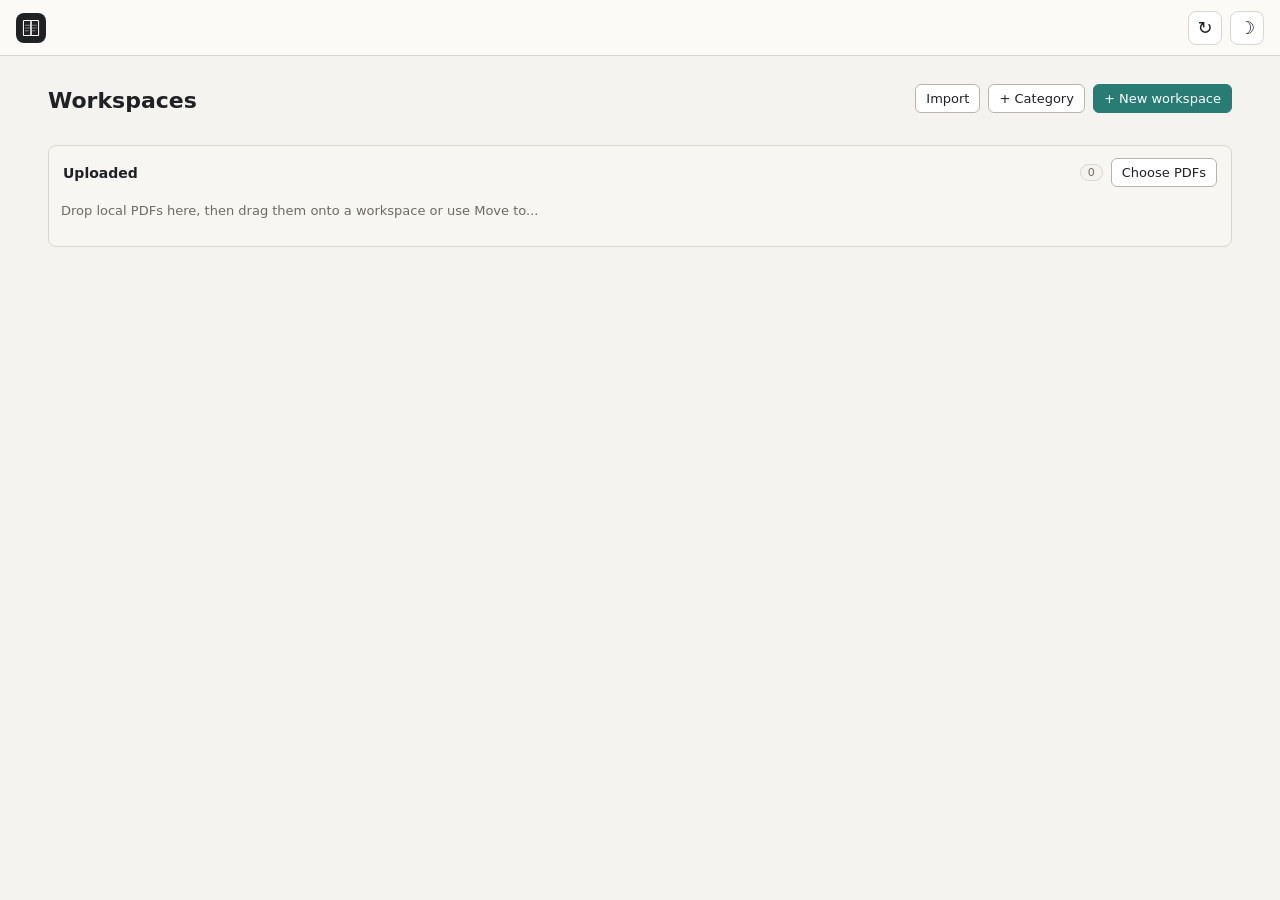
==== commit e4a509eb: "feat: add uploaded file block and enble change file workspace" ====
--- a/templates/index.html
+++ b/templates/index.html
@@ -76,6 +76,19 @@
             <input id="homeImportInput" type="file" accept=".zip,application/zip" hidden />
           </div>
           <div id="homeGrid" class="home-grid"></div>
+          <section id="uploadedInbox" class="home-section uploaded-inbox" aria-labelledby="uploadedTitle">
+            <div class="home-section-head">
+              <h2 id="uploadedTitle" class="home-section-title">Uploaded</h2>
+              <span id="uploadedCount" class="home-section-count">0</span>
+              <button id="uploadedChooseBtn" class="ws-btn" type="button">Choose PDFs</button>
+              <input id="uploadedInput" type="file" accept="application/pdf,.pdf" multiple hidden />
+            </div>
+            <p class="screen-sub">Drop local PDFs here, then drag them onto a workspace or use Move to...</p>
+            <div id="uploadedStatus" role="status" aria-live="polite"></div>
+            <progress id="uploadedProgress" max="100" value="0" hidden aria-label="PDF upload progress"></progress>
+            <ul id="uploadedResults" class="uploaded-results" aria-live="polite"></ul>
+            <div id="uploadedGrid" class="doc-grid"></div>
+          </section>
         </section>
 
         <!-- ── Workspace detail: its PDFs + shared files ───────────── -->
@@ -93,10 +106,13 @@
           </div>
           <h2 class="section-label">PDFs</h2>
           <div id="wsBoard" class="ws-board"></div>
-          <h2 class="section-label">Shared files</h2>
+          <h2 class="section-label">Timeline</h2>
+          <div id="wsGantt" class="ws-gantt"></div>
+          <h2 id="wsFilesLabel" class="section-label">Shared files</h2>
           <div id="wsFileList" class="ws-file-list"></div>
 
-          <h2 class="section-label">Model &amp; API settings</h2>
+          <details id="wsSettingsFold" class="ws-settings-fold">
+          <summary class="section-label ws-settings-summary">Model &amp; API settings</summary>
           <p class="ws-settings-hint">
             Connect this workspace to your own Claude-compatible endpoint. Leave a field blank to
             use the server default. Works with the official Anthropic API, a custom gateway, or any
@@ -133,6 +149,7 @@
               <button id="wsSettingsSave" class="ws-btn primary" type="submit">Save settings</button>
             </div>
           </form>
+          </details>
         </section>
 
       <main class="main-layout panes-layout">
@@ -146,6 +163,7 @@
               <h2>PDF</h2>
               <div class="panel-actions">
                 <span id="pdfPageInfo" class="pdf-page-info"></span>
+                <button id="pdfTimerBtn" class="icon-button" type="button" title="Focus timer (Pomodoro)">⏱</button>
                 <button id="pdfMinimapBtn" class="icon-button" type="button" title="Show page minimap">▤</button>
                 <button id="pdfLayoutBtn" class="icon-button" type="button" title="Switch to side-by-side pages">⇆</button>
                 <button id="pdfHandToolBtn" class="icon-button" type="button" title="Hand tool — drag to pan (or hold Space)">✋</button>
@@ -237,18 +255,27 @@
               <form id="composer" class="composer sidebar-composer">
                 <div class="composer-meta">
                   <div id="threadTarget" class="thread-target"></div>
-                  <div id="selectedFiles" class="selected-files"></div>
                   <div class="backend-toggle" aria-label="Answer backend">
                     <button data-backend="codex" type="button">Codex</button>
                     <button class="active" data-backend="claude" type="button">Claude</button>
                     <button data-backend="local" type="button" title="Answer with your local Claude Code via the local bridge">Local</button>
                   </div>
                   <button id="bridgeStatusBtn" class="bridge-status" type="button" hidden title="Local Claude Code bridge status — click to re-check"></button>
+                  <select id="localModelSelect" class="local-model-select" hidden title="Model for local Claude Code bridge">
+                    <option value="">Default model</option>
+                    <option value="claude-opus-4-5">claude-opus-4-5</option>
+                    <option value="claude-sonnet-4-5">claude-sonnet-4-5</option>
+                    <option value="claude-haiku-4-5">claude-haiku-4-5</option>
+                    <option value="claude-opus-4-8">claude-opus-4-8</option>
+                    <option value="claude-sonnet-4-6">claude-sonnet-4-6</option>
+                    <option value="claude-haiku-4-6">claude-haiku-4-6</option>
+                  </select>
                   <div class="web-search-toggle" aria-label="Web search">
                     <button data-web-search="off" type="button" title="Do not use the web_search tool">Web off</button>
                     <button data-web-search="on" type="button" title="Use the web_search tool to search the web">Web on</button>
                   </div>
                 </div>
+                <div id="selectedFiles" class="selected-files"></div>
                 <div class="composer-row">
                   <textarea id="promptInput" rows="3" placeholder="Type a question (you can select source text in the PDF first)"></textarea>
                   <button id="sendBtn" type="submit">Send</button>
@@ -320,6 +347,21 @@
       <div id="nodeNotePreview" class="node-note-preview" hidden></div>
       <div id="nodePromptPreview" class="node-prompt-preview" hidden></div>
 
+      <!-- Inline prompt/confirm dialog — replaces window.prompt/window.confirm -->
+      <div id="appDialog" class="app-dialog" hidden role="dialog" aria-modal="true">
+        <div class="app-dialog-backdrop" data-dialog-cancel></div>
+        <div class="app-dialog-card">
+          <div id="appDialogTitle" class="app-dialog-title"></div>
+          <div id="appDialogBody" class="app-dialog-body" hidden></div>
+          <input id="appDialogInput" type="text" class="app-dialog-input" autocomplete="off">
+          <select id="appDialogSelect" class="app-dialog-input" aria-label="Destination workspace" hidden></select>
+          <div class="app-dialog-actions">
+            <button id="appDialogCancel" type="button" class="app-dialog-btn" data-dialog-cancel>Cancel</button>
+            <button id="appDialogOk" type="button" class="app-dialog-btn primary">OK</button>
+          </div>
+        </div>
+      </div>
+
       <div id="eventsModal" class="events-modal" hidden>
         <div class="events-modal-backdrop" data-events-close></div>
         <div class="events-modal-card" role="dialog" aria-modal="true" aria-label="Agent events JSON">
--- a/static/styles.css
+++ b/static/styles.css
@@ -304,6 +304,19 @@
   color: #9a5d12;
 }
 
+.local-model-select {
+  height: 28px;
+  padding: 0 6px;
+  border: 1px solid var(--line);
+  border-radius: var(--radius);
+  background: var(--input-bg);
+  color: var(--muted);
+  font-size: 11px;
+  font-weight: 620;
+  cursor: pointer;
+  max-width: 160px;
+}
+
 .bridge-modal-body p { margin: 0 0 10px; }
 .bridge-modal-body pre {
   margin: 0 0 10px;
@@ -763,9 +776,12 @@
 .selected-files {
   display: flex;
   min-width: 0;
-  flex: 1;
+  width: 100%;
   gap: 6px;
   overflow: hidden;
+}
+.selected-files:empty {
+  display: none;
 }
 
 .file-chip {
@@ -1673,6 +1689,91 @@
   align-items: center;
 }
 
+/* ── Inline prompt/confirm dialog ─────────────────────────────────────────── */
+.app-dialog {
+  position: fixed;
+  inset: 0;
+  z-index: 70;
+  display: flex;
+  align-items: center;
+  justify-content: center;
+}
+.app-dialog[hidden] { display: none; }
+
+.app-dialog-backdrop {
+  position: absolute;
+  inset: 0;
+  background: rgba(0, 0, 0, 0.45);
+}
+
+.app-dialog-card {
+  position: relative;
+  display: flex;
+  flex-direction: column;
+  gap: 10px;
+  width: min(380px, calc(100vw - 32px));
+  padding: 18px 20px 16px;
+  background: var(--panel, #fffdfa);
+  border: 1px solid var(--line);
+  border-radius: var(--radius);
+  box-shadow: var(--shadow);
+}
+
+.app-dialog-title {
+  font-weight: 600;
+  font-size: 14px;
+  color: var(--text);
+}
+
+.app-dialog-body {
+  font-size: 13px;
+  color: var(--sub);
+  white-space: pre-wrap;
+  word-break: break-word;
+}
+
+.app-dialog-input {
+  width: 100%;
+  padding: 6px 10px;
+  border: 1px solid var(--line);
+  border-radius: var(--radius);
+  background: var(--bg);
+  color: var(--text);
+  font-size: 14px;
+  box-sizing: border-box;
+}
+
+.app-dialog-input:focus {
+  outline: none;
+  border-color: var(--blue);
+}
+
+.app-dialog-actions {
+  display: flex;
+  justify-content: flex-end;
+  gap: 8px;
+  margin-top: 4px;
+}
+
+.app-dialog-btn {
+  padding: 5px 16px;
+  border: 1px solid var(--line);
+  border-radius: var(--radius);
+  background: transparent;
+  color: var(--text);
+  font-size: 13px;
+  cursor: pointer;
+}
+
+.app-dialog-btn:hover { border-color: var(--blue); }
+
+.app-dialog-btn.primary {
+  background: var(--blue);
+  border-color: var(--blue);
+  color: #fff;
+}
+
+/* ── Events / bridge / answer modals ─────────────────────────────────────── */
 .events-modal {
   position: fixed;
   inset: 0;
@@ -2871,6 +2972,29 @@
   text-transform: uppercase;
   color: var(--muted-2);
 }
+
+/* Foldable "Model & API settings" section */
+.ws-settings-fold { margin-top: 26px; }
+.ws-settings-summary {
+  margin: 0 0 12px;
+  cursor: pointer;
+  list-style: none;
+  display: flex;
+  align-items: center;
+  gap: 8px;
+  user-select: none;
+}
+.ws-settings-summary::-webkit-details-marker { display: none; }
+/* Disclosure triangle that rotates when open. */
+.ws-settings-summary::before {
+  content: "▸";
+  font-size: 11px;
+  color: var(--muted);
+  transition: transform 0.12s;
+}
+.ws-settings-fold[open] > .ws-settings-summary::before { transform: rotate(90deg); }
+.ws-settings-summary:hover { color: var(--muted); }
+.ws-settings-fold[open] > .ws-settings-summary { margin-bottom: 12px; }
 .screen-empty {
   padding: 28px;
   border: 1px dashed var(--line-strong);
@@ -2930,6 +3054,19 @@
   border-color: var(--accent);
   background: color-mix(in srgb, var(--accent) 10%, var(--panel));
 }
+.document-drop-target {
+  outline: 2px dashed var(--accent);
+  outline-offset: 3px;
+}
+.uploaded-inbox { margin-bottom: 24px; }
+.uploaded-inbox .home-section-title { margin: 0; }
+.uploaded-inbox .screen-sub { margin-top: 12px; }
+.uploaded-inbox progress { width: 100%; margin-top: 8px; }
+.uploaded-results { padding-left: 20px; font-size: 13px; }
+.upload-error { color: var(--red); }
+.doc-move-btn { align-self: flex-start; margin: 0 16px 8px; }
+.doc-card:focus-within .doc-card-buttons,
+.ws-card:focus-within .ws-card-actions { opacity: 1; }
 .home-section-head {
   display: flex;
   align-items: center;
@@ -3048,7 +3185,8 @@
 }
 .doc-card:hover .doc-card-buttons { opacity: 1; }
 .doc-card-rename,
-.doc-card-del {
+.doc-card-del,
+.doc-card-dl {
   width: 26px;
   height: 26px;
   border: 1px solid var(--line);
@@ -3058,7 +3196,16 @@
   cursor: pointer;
   transition: border-color 0.12s, color 0.12s;
 }
+/* The download button is an <a>; center its glyph like the <button> siblings. */
+.doc-card-dl {
+  display: inline-flex;
+  align-items: center;
+  justify-content: center;
+  text-decoration: none;
+  font-size: 13px;
+}
 .doc-card-rename:hover { border-color: var(--accent); color: var(--accent); }
+.doc-card-dl:hover { border-color: var(--accent); color: var(--accent); }
 .doc-card-del:hover { border-color: var(--red); color: var(--red); }
 
 /* Kanban board: categories as columns (workspace detail) */
@@ -3273,3 +3420,416 @@
   font-size: 13px;
   margin-top: 8px;
 }
+
+/* ── Study-deadline urgency ─────────────────────────────────────────────── */
+:root {
+  --u-calm: #5f9e7f;
+  --u-approaching: #c99a2e;
+  --u-soon: #d98324;
+  --u-urgent: #d64545;
+  --u-overdue: #a01f1f;
+  --u-studied: #2f7d51;
+}
+[data-theme="dark"] {
+  --u-calm: #5bb98a;
+  --u-approaching: #d9b94e;
+  --u-soon: #e5953f;
+  --u-urgent: #e46060;
+  --u-overdue: #c94747;
+  --u-studied: #4da86e;
+}
+
+/* Card tint: a colored left edge + faint background wash. Shared by PDF cards
+   (workspace board) and workspace cards (home dashboard). ".u-none" = no tint. */
+.doc-card.u-calm, .ws-card.u-calm,
+.doc-card.u-approaching, .ws-card.u-approaching,
+.doc-card.u-soon, .ws-card.u-soon,
+.doc-card.u-urgent, .ws-card.u-urgent,
+.doc-card.u-overdue, .ws-card.u-overdue,
+.doc-card.u-studied, .ws-card.u-studied {
+  border-left-width: 4px;
+  border-left-style: solid;
+}
+.doc-card.u-calm, .ws-card.u-calm { border-left-color: var(--u-calm); background: linear-gradient(90deg, color-mix(in srgb, var(--u-calm) 12%, var(--panel)), var(--panel) 55%); }
+.doc-card.u-approaching, .ws-card.u-approaching { border-left-color: var(--u-approaching); background: linear-gradient(90deg, color-mix(in srgb, var(--u-approaching) 13%, var(--panel)), var(--panel) 55%); }
+.doc-card.u-soon, .ws-card.u-soon { border-left-color: var(--u-soon); background: linear-gradient(90deg, color-mix(in srgb, var(--u-soon) 15%, var(--panel)), var(--panel) 55%); }
+.doc-card.u-urgent, .ws-card.u-urgent { border-left-color: var(--u-urgent); background: linear-gradient(90deg, color-mix(in srgb, var(--u-urgent) 18%, var(--panel)), var(--panel) 55%); }
+.doc-card.u-overdue, .ws-card.u-overdue { border-left-color: var(--u-overdue); background: linear-gradient(90deg, color-mix(in srgb, var(--u-overdue) 22%, var(--panel)), var(--panel) 55%); }
+.doc-card.u-studied, .ws-card.u-studied { border-left-color: var(--u-studied); background: linear-gradient(90deg, color-mix(in srgb, var(--u-studied) 15%, var(--panel)), var(--panel) 55%); }
+
+/* PDF-card study-schedule row */
+.doc-card-sched {
+  display: flex;
+  align-items: center;
+  gap: 6px;
+  flex-wrap: wrap;
+  padding: 0 12px 12px;
+}
+.doc-sched-studied {
+  font-size: 11px;
+  padding: 3px 9px;
+  border: 1px solid var(--line);
+  border-radius: 999px;
+  background: var(--panel);
+  color: var(--muted);
+  cursor: pointer;
+  transition: border-color 0.12s, color 0.12s, background 0.12s;
+}
+.doc-sched-studied:hover { border-color: var(--u-studied); color: var(--u-studied); }
+.doc-sched-studied.on {
+  background: color-mix(in srgb, var(--u-studied) 20%, var(--panel));
+  border-color: var(--u-studied);
+  color: var(--u-studied);
+  font-weight: 600;
+}
+.doc-sched-date {
+  font-size: 11px;
+  padding: 2px 6px;
+  border: 1px solid var(--line);
+  border-radius: 6px;
+  background: var(--input-bg);
+  color: var(--text);
+  color-scheme: light dark;
+  cursor: pointer;
+}
+.doc-sched-date:hover { border-color: var(--accent); }
+.doc-sched-chip { font-size: 11px; color: var(--muted); margin-left: auto; }
+.doc-card.u-overdue .doc-sched-chip { color: var(--u-overdue); font-weight: 600; }
+
+/* Home workspace-card urgency chip */
+.ws-card-due {
+  align-self: flex-start;
+  margin-top: 4px;
+  font-size: 11px;
+  font-weight: 600;
+  padding: 2px 9px;
+  border-radius: 999px;
+}
+.ws-card-due.u-calm { background: color-mix(in srgb, var(--u-calm) 18%, var(--panel)); color: var(--u-calm); }
+.ws-card-due.u-approaching { background: color-mix(in srgb, var(--u-approaching) 20%, var(--panel)); color: var(--u-approaching); }
+.ws-card-due.u-soon { background: color-mix(in srgb, var(--u-soon) 20%, var(--panel)); color: var(--u-soon); }
+.ws-card-due.u-urgent { background: color-mix(in srgb, var(--u-urgent) 22%, var(--panel)); color: var(--u-urgent); }
+.ws-card-due.u-overdue { background: color-mix(in srgb, var(--u-overdue) 24%, var(--panel)); color: var(--u-overdue); animation: u-pulse 1.8s ease-in-out infinite; }
+
+@keyframes u-pulse { 0%, 100% { opacity: 1; } 50% { opacity: 0.5; } }
+
+/* Gantt timeline */
+.ws-gantt { padding: 4px 0 8px; }
+.gantt { display: flex; flex-direction: column; gap: 6px; }
+.gantt-axis { display: flex; align-items: center; gap: 10px; margin-bottom: 2px; }
+.gantt-row { display: flex; align-items: center; gap: 10px; }
+.gantt-label {
+  flex: 0 0 180px;
+  width: 180px;
+  text-align: left;
+  font-size: 12px;
+  color: var(--text);
+  background: none;
+  border: none;
+  padding: 4px 0;
+  cursor: pointer;
+  overflow: hidden;
+  text-overflow: ellipsis;
+  white-space: nowrap;
+}
+button.gantt-label:hover { color: var(--accent); }
+.gantt-track {
+  position: relative;
+  flex: 1 1 auto;
+  height: 22px;
+  background: color-mix(in srgb, var(--panel) 65%, var(--bg));
+  border-radius: 5px;
+}
+.gantt-axis-track { height: 16px; background: none; }
+.gantt-tick {
+  position: absolute;
+  top: 0;
+  transform: translateX(-50%);
+  font-size: 10px;
+  color: var(--muted-2);
+  white-space: nowrap;
+}
+.gantt-today {
+  position: absolute;
+  top: -2px;
+  bottom: -2px;
+  width: 2px;
+  background: var(--accent-2);
+  opacity: 0.85;
+  z-index: 2;
+}
+.gantt-bar {
+  position: absolute;
+  top: 3px;
+  height: 16px;
+  min-width: 4px;
+  border: none;
+  border-radius: 4px;
+  cursor: pointer;
+  background: var(--line-strong);
+  opacity: 0.9;
+  transition: opacity 0.12s;
+}
+.gantt-bar:hover { opacity: 1; }
+.gantt-bar.u-calm { background: var(--u-calm); }
+.gantt-bar.u-approaching { background: var(--u-approaching); }
+.gantt-bar.u-soon { background: var(--u-soon); }
+.gantt-bar.u-urgent { background: var(--u-urgent); }
+.gantt-bar.u-overdue { background: var(--u-overdue); }
+.gantt-bar.u-studied { background: var(--u-studied); }
+
+.gantt-unscheduled { margin-top: 14px; }
+.gantt-unscheduled-head { font-size: 12px; color: var(--muted); margin-bottom: 6px; }
+.gantt-unscheduled-chip {
+  font-size: 12px;
+  padding: 4px 10px;
+  margin: 0 6px 6px 0;
+  border: 1px solid var(--line);
+  border-radius: 999px;
+  background: var(--panel);
+  color: var(--muted);
+  cursor: pointer;
+  transition: border-color 0.12s, color 0.12s;
+}
+.gantt-unscheduled-chip:hover { border-color: var(--accent); color: var(--accent); }
+
+/* Per-row size + download on the timeline (and matching axis spacers) */
+.gantt-meta {
+  flex: 0 0 64px;
+  text-align: right;
+  font-size: 11px;
+  color: var(--muted);
+  white-space: nowrap;
+}
+.gantt-dl {
+  flex: 0 0 24px;
+  display: inline-flex;
+  align-items: center;
+  justify-content: center;
+  height: 22px;
+  border: 1px solid var(--line);
+  border-radius: 6px;
+  background: var(--panel);
+  color: var(--muted);
+  text-decoration: none;
+  font-size: 12px;
+  transition: border-color 0.12s, color 0.12s;
+}
+.gantt-dl:hover { border-color: var(--accent); color: var(--accent); }
+.gantt-dl-spacer { border-color: transparent; background: none; pointer-events: none; }
+
+/* Category titles are double-click-to-rename (in addition to the ✎ button) */
+.renamable { cursor: text; }
+.renamable:hover { text-decoration: underline dotted; text-underline-offset: 3px; }
+
+/* ── Pomodoro widget (reader only; fixed bottom-right) ───────────────────── */
+.pomodoro {
+  position: fixed;
+  right: 20px;
+  bottom: 20px;
+  z-index: 60;
+  font-size: 13px;
+  color: var(--text);
+}
+.pomodoro[hidden] { display: none; }
+
+/* Per-phase accent, used for the dot, time, and primary button. */
+.pomodoro { --pomo: var(--accent); }
+.pomodoro[data-phase="short"] { --pomo: var(--green); }
+.pomodoro[data-phase="long"] { --pomo: var(--accent-2); }
+
+/* Collapsed pill */
+.pomo-pill {
+  display: inline-flex;
+  align-items: center;
+  gap: 8px;
+  padding: 8px 14px;
+  border: 1px solid var(--line);
+  border-radius: 999px;
+  background: var(--panel);
+  color: var(--text);
+  box-shadow: var(--shadow);
+  cursor: pointer;
+  font-variant-numeric: tabular-nums;
+  font-weight: 600;
+}
+.pomo-pill:hover { border-color: var(--line-strong); }
+.pomo-pill-dot {
+  width: 9px;
+  height: 9px;
+  border-radius: 50%;
+  background: var(--pomo);
+}
+.pomodoro.running .pomo-pill-dot { animation: pomo-pulse 1.6s ease-in-out infinite; }
+@keyframes pomo-pulse { 0%, 100% { opacity: 1; } 50% { opacity: 0.35; } }
+
+/* Expanded card */
+.pomodoro.open {
+  width: 232px;
+  padding: 14px;
+  border: 1px solid var(--line);
+  border-radius: var(--radius);
+  background: var(--panel);
+  box-shadow: var(--shadow);
+}
+.pomo-head {
+  display: flex;
+  align-items: center;
+  gap: 6px;
+  margin-bottom: 6px;
+}
+.pomo-phase {
+  flex: 1;
+  font-weight: 600;
+  color: var(--pomo);
+  letter-spacing: 0.02em;
+}
+.pomo-icon {
+  border: none;
+  background: none;
+  color: var(--muted);
+  cursor: pointer;
+  font-size: 14px;
+  padding: 2px 4px;
+  border-radius: 4px;
+  line-height: 1;
+}
+.pomo-icon:hover { background: var(--bg); color: var(--text); }
+.pomo-time {
+  font-size: 44px;
+  font-weight: 700;
+  text-align: center;
+  font-variant-numeric: tabular-nums;
+  letter-spacing: 0.01em;
+  margin: 2px 0 8px;
+}
+.pomo-dots {
+  display: flex;
+  justify-content: center;
+  gap: 6px;
+  margin-bottom: 12px;
+}
+.pomo-dot {
+  width: 8px;
+  height: 8px;
+  border-radius: 50%;
+  border: 1px solid var(--line-strong);
+}
+.pomo-dot.on { background: var(--pomo); border-color: var(--pomo); }
+.pomo-controls {
+  display: flex;
+  gap: 6px;
+}
+.pomo-btn {
+  flex: 1;
+  padding: 7px 8px;
+  border: 1px solid var(--line);
+  border-radius: 6px;
+  background: var(--surface);
+  color: var(--text);
+  cursor: pointer;
+  font-size: 12px;
+  font-weight: 600;
+}
+.pomo-btn:hover { border-color: var(--line-strong); }
+.pomo-btn.primary {
+  background: var(--pomo);
+  border-color: var(--pomo);
+  color: #fff;
+}
+.pomo-btn.primary:hover { filter: brightness(1.06); }
+.pomo-settings {
+  margin-top: 12px;
+  padding-top: 10px;
+  border-top: 1px solid var(--line);
+  display: flex;
+  flex-direction: column;
+  gap: 7px;
+  font-size: 12px;
+  color: var(--muted);
+}
+.pomo-settings label {
+  display: flex;
+  align-items: center;
+  justify-content: space-between;
+  gap: 8px;
+}
+.pomo-settings input[type="number"] {
+  width: 52px;
+  margin-left: auto;
+  padding: 3px 6px;
+  border: 1px solid var(--line);
+  border-radius: 4px;
+  background: var(--input-bg);
+  color: var(--text);
+  font-size: 12px;
+}
+.pomo-settings .pomo-check { justify-content: flex-start; gap: 7px; }
+.pomo-settings .pomo-check input { margin: 0; }
+
+/* ── Pomodoro quick-start popover (anchored under the ⏱ toolbar button) ───── */
+.pomo-launcher {
+  position: fixed;
+  z-index: 70;
+  width: 236px;
+  padding: 14px;
+  border: 1px solid var(--line);
+  border-radius: var(--radius);
+  background: var(--panel);
+  color: var(--text);
+  box-shadow: var(--shadow);
+  font-size: 13px;
+  --pomo: var(--accent);
+}
+.pomo-launcher[hidden] { display: none; }
+.pomo-pop-title { font-weight: 600; margin-bottom: 10px; }
+.pomo-pop-label { font-size: 12px; color: var(--muted); margin-bottom: 6px; }
+.pomo-chips { display: flex; gap: 6px; margin-bottom: 10px; }
+.pomo-chip {
+  flex: 1;
+  padding: 7px 0;
+  border: 1px solid var(--line);
+  border-radius: 6px;
+  background: var(--surface);
+  color: var(--text);
+  cursor: pointer;
+  font-size: 13px;
+  font-variant-numeric: tabular-nums;
+}
+.pomo-chip:hover { border-color: var(--line-strong); }
+.pomo-chip.on {
+  border-color: var(--pomo);
+  background: color-mix(in srgb, var(--pomo) 14%, transparent);
+  color: var(--pomo);
+  font-weight: 600;
+}
+.pomo-pop-row { display: flex; gap: 10px; margin-bottom: 12px; }
+.pomo-pop-row label {
+  flex: 1;
+  display: flex;
+  flex-direction: column;
+  gap: 4px;
+  font-size: 12px;
+  color: var(--muted);
+}
+.pomo-pop-row input {
+  width: 100%;
+  padding: 5px 7px;
+  border: 1px solid var(--line);
+  border-radius: 4px;
+  background: var(--input-bg);
+  color: var(--text);
+  font-size: 13px;
+}
+.pomo-pop-start { width: 100%; }
+.pomo-pop-status {
+  display: flex;
+  align-items: baseline;
+  justify-content: space-between;
+  margin-bottom: 12px;
+}
+.pomo-pop-phase { font-weight: 600; color: var(--accent); }
+.pomo-pop-phase[data-phase="short"] { color: var(--green); }
+.pomo-pop-phase[data-phase="long"] { color: var(--accent-2); }
+.pomo-pop-time { font-size: 26px; font-weight: 700; font-variant-numeric: tabular-nums; }
+.pomo-pop-actions { display: flex; gap: 6px; }
